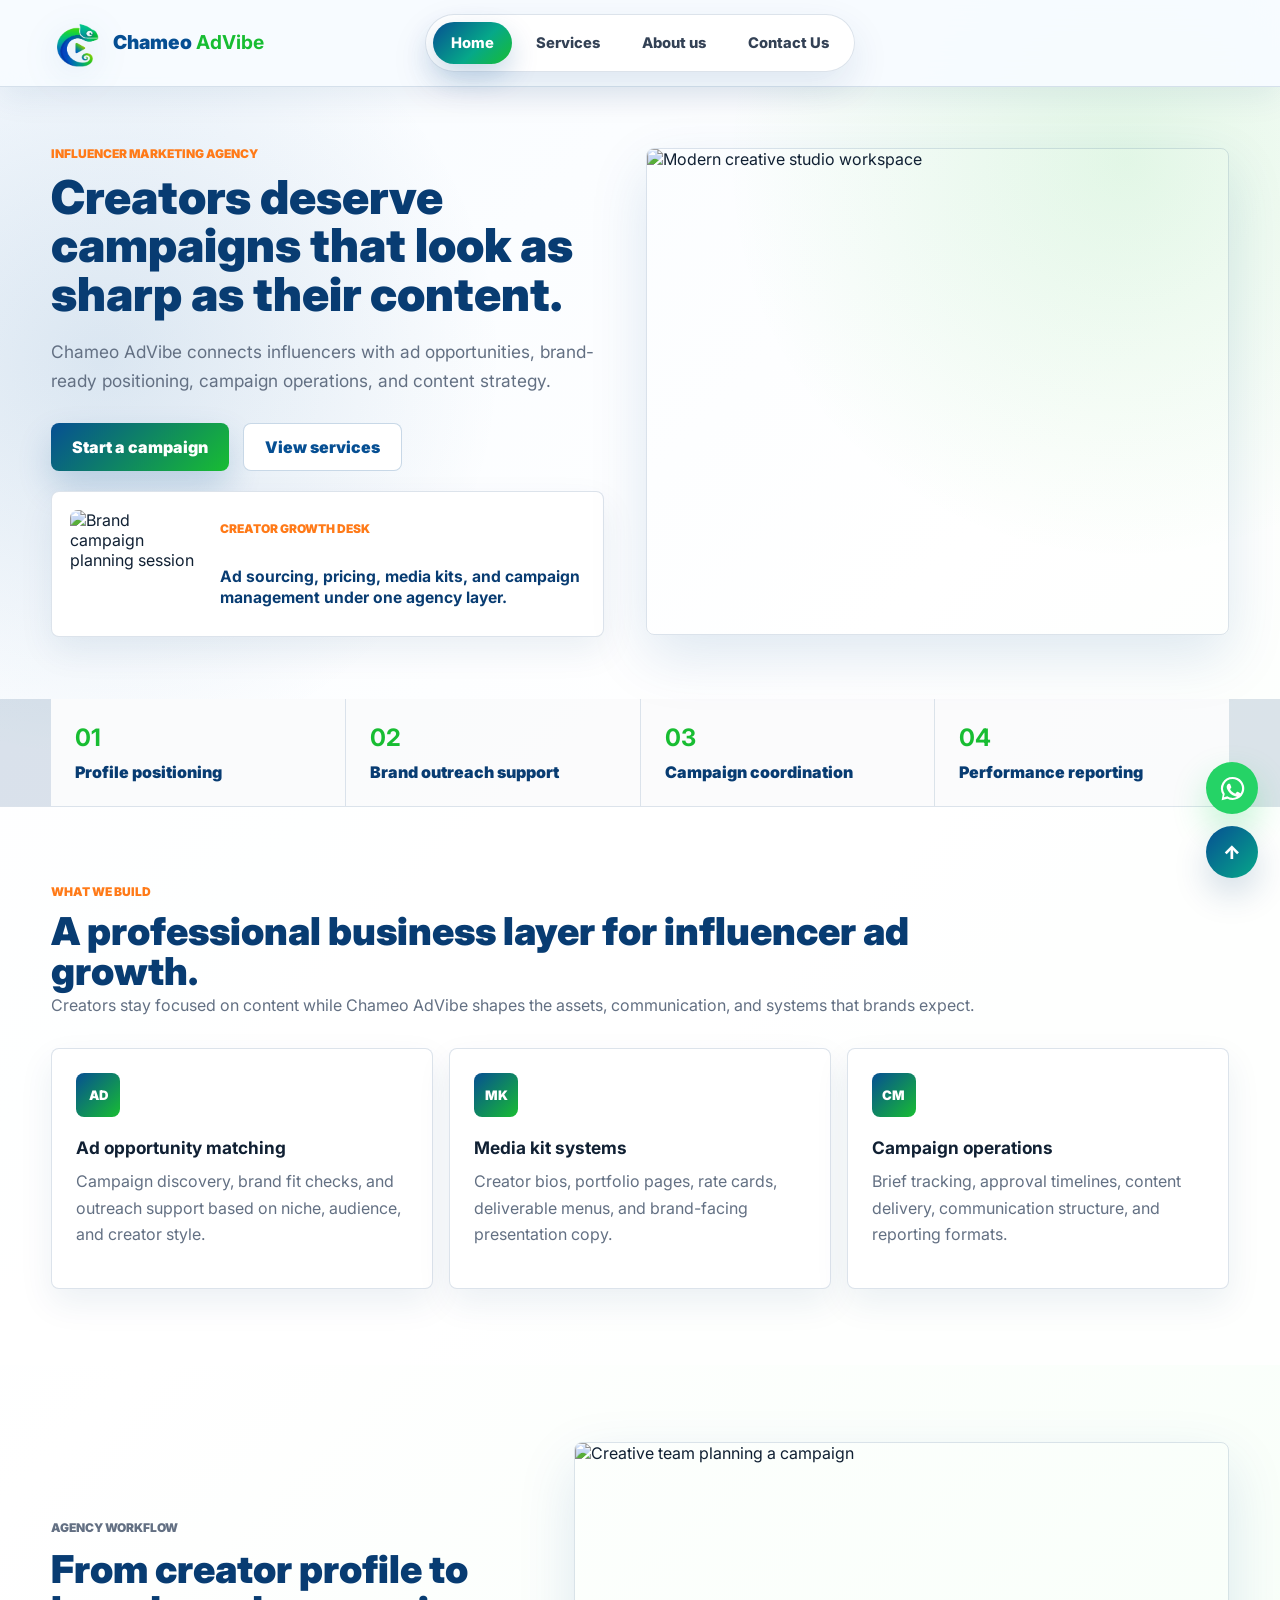
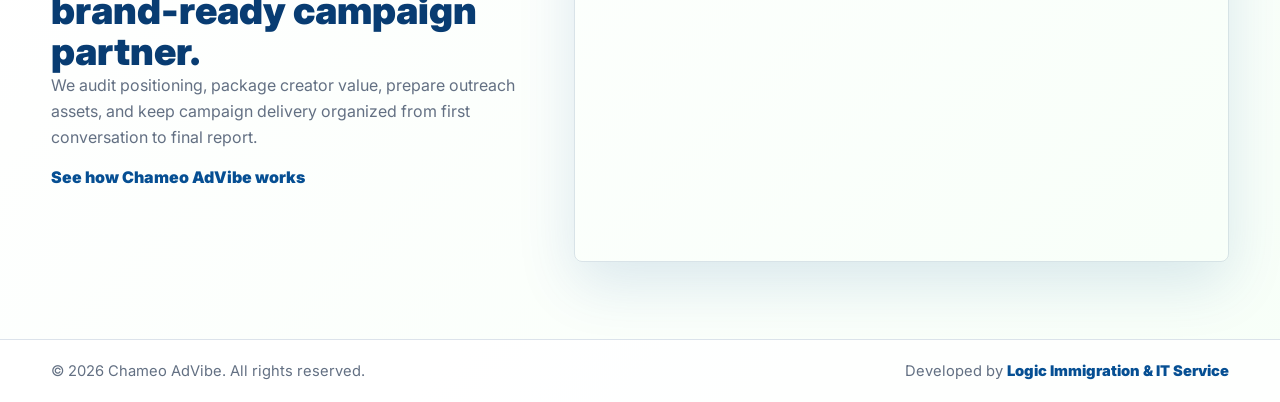
==== index.html @ 0037179f "Change brand name from 'Chameo AdVibe' to 'Chameo Media'" ====
﻿<!doctype html>
<html lang="en">
  <head>
    <meta charset="UTF-8" />
    <meta name="viewport" content="width=device-width, initial-scale=1.0" />
    <title>Chameo AdVibe</title>
    <link rel="icon" type="image/png" href="assets/chameo-icon-transparent.png" />
    <link rel="preconnect" href="https://fonts.googleapis.com" />
    <link rel="preconnect" href="https://fonts.gstatic.com" crossorigin />
    <link href="https://fonts.googleapis.com/css2?family=Inter:wght@400;500;600;700;800;900&family=Playfair+Display:wght@700;800&display=swap" rel="stylesheet" />
    <link rel="stylesheet" href="styles.css" />
  </head>
  <body>
    <div class="page-loader" aria-label="Loading Chameo AdVibe">
      <div class="loader-mark"><img src="assets/chameo-icon-transparent.png" alt="" /></div>
      <span>Chameo Media</span>
    </div>

    <header class="site-header">
      <a class="brand" href="index.html" aria-label="Chameo AdVibe home">
        <img src="assets/chameo-icon-transparent.png" alt="Chameo AdVibe icon" />
        <span>Chameo <strong>AdVibe</strong></span>
      </a>
      <button class="menu-toggle" type="button" aria-label="Open menu" aria-expanded="false"><span></span><span></span><span></span></button>
      <nav class="main-nav" aria-label="Primary navigation">
        <a class="is-active" href="index.html" aria-current="page">Home</a>
        <a href="services.html">Services</a>
        <a href="about.html">About us</a>
        <a href="contact.html">Contact Us</a>
      </nav>
    </header>

    <main>
      <section class="hero editorial-hero">
        <div class="hero-media">
          <img src="https://images.unsplash.com/photo-1497366754035-f200968a6e72?auto=format&fit=crop&w=1400&q=80" alt="Modern creative studio workspace" />
        </div>
        <div class="hero-overlay animate-on-scroll fade-up">
          <p class="eyebrow">Influencer marketing agency</p>
          <h1 class="animate-on-scroll reveal-text"><span>Creators deserve campaigns that look as sharp as their content.</span></h1>
          <p>Chameo AdVibe connects influencers with ad opportunities, brand-ready positioning, campaign operations, and content strategy.</p>
          <div class="hero-actions">
            <a class="primary-action" href="contact.html">Start a campaign</a>
            <a class="secondary-action" href="services.html">View services</a>
          </div>
        </div>
        <aside class="hero-feature animate-on-scroll fade-up">
          <img src="https://images.unsplash.com/photo-1556761175-b413da4baf72?auto=format&fit=crop&w=800&q=80" alt="Brand campaign planning session" />
          <span>Creator Growth Desk</span>
          <strong>Ad sourcing, pricing, media kits, and campaign management under one agency layer.</strong>
        </aside>
      </section>

      <section class="stats-band animate-on-scroll stagger">
        <article><strong>01</strong><span>Profile positioning</span></article>
        <article><strong>02</strong><span>Brand outreach support</span></article>
        <article><strong>03</strong><span>Campaign coordination</span></article>
        <article><strong>04</strong><span>Performance reporting</span></article>
      </section>

      <section class="content-section">
        <div class="section-heading animate-on-scroll fade-up">
          <p class="eyebrow">What we build</p>
          <h2 class="animate-on-scroll reveal-text"><span>A professional business layer for influencer ad growth.</span></h2>
          <p>Creators stay focused on content while Chameo AdVibe shapes the assets, communication, and systems that brands expect.</p>
        </div>
        <div class="feature-grid animate-on-scroll stagger">
          <article class="feature-card"><span>AD</span><h3>Ad opportunity matching</h3><p>Campaign discovery, brand fit checks, and outreach support based on niche, audience, and creator style.</p></article>
          <article class="feature-card"><span>MK</span><h3>Media kit systems</h3><p>Creator bios, portfolio pages, rate cards, deliverable menus, and brand-facing presentation copy.</p></article>
          <article class="feature-card"><span>CM</span><h3>Campaign operations</h3><p>Brief tracking, approval timelines, content delivery, communication structure, and reporting formats.</p></article>
        </div>
      </section>

      <section class="image-story">
        <div class="animate-on-scroll fade-in">
          <p class="eyebrow">Agency workflow</p>
          <h2 class="animate-on-scroll reveal-text"><span>From creator profile to brand-ready campaign partner.</span></h2>
          <p>We audit positioning, package creator value, prepare outreach assets, and keep campaign delivery organized from first conversation to final report.</p>
          <a class="text-link" href="about.html">See how Chameo AdVibe works</a>
        </div>
        <img class="animate-on-scroll slide-in-right" src="https://images.unsplash.com/photo-1552664730-d307ca884978?auto=format&fit=crop&w=1200&q=80" alt="Creative team planning a campaign" />
      </section>
    </main>
    <footer class="site-footer">
      <p>© 2026 Chameo AdVibe. All rights reserved.</p>
      <p>Developed by <a href="https://www.logicservices.online" target="_blank" rel="noopener noreferrer">Logic Immigration &amp; IT Service</a></p>
    </footer>
    <div class="floating-actions" aria-label="Quick actions">
      <a class="whatsapp-button" href="https://wa.me/917382498529?text=Hello%20Chameo%20AdVibe%2C%20I%20would%20like%20to%20chat%20about%20Influencer%20ad%20services." target="_blank" rel="noopener noreferrer" aria-label="Chat on WhatsApp"><svg viewBox="0 0 32 32" aria-hidden="true"><path d="M16.04 3.2A12.74 12.74 0 0 0 5.2 22.63L4 29l6.53-1.72A12.72 12.72 0 1 0 16.04 3.2Zm0 2.28a10.44 10.44 0 1 1-5.32 19.42l-.38-.23-3.88 1.02 1.04-3.78-.25-.4A10.44 10.44 0 0 1 16.04 5.48Zm-4.15 5.36c-.25 0-.66.1-1 .47-.35.38-1.32 1.29-1.32 3.14 0 1.86 1.35 3.66 1.54 3.91.19.26 2.61 4.18 6.47 5.69 3.2 1.26 3.86 1.01 4.56.95.7-.06 2.25-.92 2.57-1.8.31-.89.31-1.65.22-1.81-.1-.16-.35-.25-.73-.44-.38-.19-2.25-1.11-2.6-1.24-.35-.13-.6-.19-.86.19-.25.38-.98 1.24-1.2 1.49-.22.25-.44.28-.82.09-.38-.19-1.6-.59-3.05-1.88-1.13-1-1.89-2.24-2.11-2.62-.22-.38-.02-.59.17-.78.17-.17.38-.44.57-.67.19-.22.25-.38.38-.64.13-.25.06-.48-.03-.67-.1-.19-.86-2.07-1.18-2.84-.31-.74-.63-.64-.86-.65h-.7Z"/></svg></a>
      <button class="back-to-top" type="button" aria-label="Back to top">↑</button>
    </div>
    <script src="script.js"></script>
  </body>
</html>
---- styles.css ----
:root {
  --blue: #064f93;
  --blue-deep: #083c72;
  --blue-soft: #edf7ff;
  --green: #18bd32;
  --green-deep: #079447;
  --green-soft: #effcf2;
  --teal: #06a889;
  --orange: #ff7a18;
  --ink: #102033;
  --muted: #637083;
  --line: rgba(8, 60, 114, 0.14);
  --paper: #f7fbff;
  --surface: rgba(255, 255, 255, 0.92);
  --shadow: 0 22px 58px rgba(6, 79, 147, 0.13);
  --pad: clamp(18px, 4vw, 72px);
}

* {
  box-sizing: border-box;
}

html {
  scroll-behavior: smooth;
  max-width: 100%;
  overflow-x: hidden;
}

body {
  margin: 0;
  width: 100%;
  max-width: 100vw;
  min-height: 100vh;
  overflow-x: hidden;
  color: var(--ink);
  font-family: "Inter", Arial, sans-serif;
  background:
    radial-gradient(circle at 88% 8%, rgba(24, 189, 50, 0.12), transparent 25rem),
    radial-gradient(circle at 8% 18%, rgba(6, 79, 147, 0.13), transparent 25rem),
    linear-gradient(135deg, var(--paper) 0%, #ffffff 46%, #f7fff8 100%);
}

a {
  color: inherit;
  text-decoration: none;
}

img {
  display: block;
  max-width: 100%;
}

button,
input,
textarea,
select {
  font: inherit;
}

main {
  overflow-x: hidden;
}

.page-loader {
  position: fixed;
  inset: 0;
  z-index: 999;
  display: grid;
  place-items: center;
  align-content: center;
  gap: 16px;
  color: var(--blue);
  background:
    radial-gradient(circle at 55% 45%, rgba(24, 189, 50, 0.13), transparent 16rem),
    linear-gradient(135deg, #f7fbff, #ffffff 52%, #f4fff6);
  transition: opacity 420ms ease, visibility 420ms ease;
}

.page-loader.is-hidden {
  opacity: 0;
  visibility: hidden;
  pointer-events: none;
}

.loader-mark {
  position: relative;
  display: grid;
  place-items: center;
  width: 108px;
  height: 108px;
  border-radius: 50%;
  background: #fff;
  box-shadow: 0 22px 58px rgba(6, 79, 147, 0.18);
}

.loader-mark::before {
  position: absolute;
  inset: -7px;
  border: 4px solid rgba(6, 79, 147, 0.12);
  border-top-color: var(--green);
  border-right-color: var(--blue);
  border-radius: inherit;
  content: "";
  animation: loader-spin 950ms linear infinite;
}

.loader-mark img {
  width: 74px;
  height: 74px;
  object-fit: contain;
  animation: loader-pulse 1200ms ease-in-out infinite;
}

.page-loader span {
  color: var(--blue);
  font-size: 1.2rem;
  font-weight: 900;
  letter-spacing: 0.02em;
}

@keyframes loader-spin {
  to {
    transform: rotate(360deg);
  }
}

@keyframes loader-pulse {
  0%,
  100% {
    transform: scale(1);
  }

  50% {
    transform: scale(1.06);
  }
}

.site-header {
  position: sticky;
  top: 0;
  z-index: 50;
  display: grid;
  grid-template-columns: minmax(0, 1fr) auto minmax(0, 1fr);
  align-items: center;
  gap: 24px;
  width: 100%;
  max-width: 100vw;
  padding: 14px var(--pad);
  border-bottom: 1px solid var(--line);
  background: rgba(247, 251, 255, 0.94);
  box-shadow: 0 10px 32px rgba(8, 60, 114, 0.08);
  backdrop-filter: blur(18px);
}

.brand {
  display: inline-flex;
  align-items: center;
  gap: 10px;
  justify-self: start;
  min-width: 0;
  max-width: 100%;
  color: var(--blue);
  font-size: clamp(1rem, 1.5vw, 1.22rem);
  font-weight: 900;
  line-height: 1;
  white-space: nowrap;
}

.brand img {
  width: 52px;
  height: 52px;
  object-fit: contain;
  filter: drop-shadow(0 9px 18px rgba(6, 79, 147, 0.12));
}

.brand span {
  min-width: 0;
  overflow: hidden;
  text-overflow: ellipsis;
}

.brand strong {
  color: var(--green);
}

.main-nav {
  display: flex;
  align-items: center;
  justify-self: center;
  gap: 6px;
  padding: 7px;
  border: 1px solid var(--line);
  border-radius: 999px;
  background: var(--surface);
  box-shadow: 0 16px 38px rgba(8, 60, 114, 0.1);
}

.main-nav a {
  display: inline-flex;
  align-items: center;
  justify-content: center;
  min-height: 42px;
  padding: 0 18px;
  border-radius: 999px;
  color: #334155;
  font-size: 0.92rem;
  font-weight: 800;
  transition: background 180ms ease, color 180ms ease, box-shadow 180ms ease;
}

.main-nav a:hover,
.main-nav a:focus-visible {
  color: var(--blue);
  background: var(--blue-soft);
  outline: none;
}

.main-nav a.is-active {
  color: #fff;
  background: linear-gradient(135deg, var(--blue), var(--teal) 58%, var(--green));
  box-shadow: 0 12px 28px rgba(6, 79, 147, 0.22);
}

.menu-toggle {
  display: none;
  justify-self: end;
  width: 46px;
  height: 46px;
  border: 1px solid var(--line);
  border-radius: 8px;
  background: #fff;
  cursor: pointer;
}

.menu-toggle span {
  display: block;
  width: 20px;
  height: 2px;
  margin: 5px auto;
  border-radius: 999px;
  background: var(--blue-deep);
}

.hero,
.content-section,
.image-story,
.stats-band,
.page-hero,
.contact-section {
  padding-right: var(--pad);
  padding-left: var(--pad);
}

.editorial-hero {
  display: grid;
  grid-template-columns: minmax(0, 0.95fr) minmax(360px, 1fr);
  grid-template-areas:
    "copy media"
    "proof media";
  gap: 20px 42px;
  align-items: center;
  padding-top: clamp(34px, 4.6vw, 66px);
  padding-bottom: clamp(36px, 4.8vw, 68px);
}

.hero-overlay {
  grid-area: copy;
  width: 100%;
  min-width: 0;
}

.hero-media {
  position: relative;
  width: 100%;
  grid-area: media;
  min-height: clamp(380px, 38vw, 560px);
  overflow: hidden;
  border: 1px solid var(--line);
  border-radius: 8px;
  box-shadow: var(--shadow);
}

.hero-media img {
  position: absolute;
  inset: 0;
}

.hero-media img,
.hero-feature img,
.page-hero img,
.image-story img {
  width: 100%;
  height: 100%;
  object-fit: cover;
}

.hero-feature {
  grid-area: proof;
  display: grid;
  grid-template-columns: 132px minmax(0, 1fr);
  gap: 8px 18px;
  align-items: center;
  padding: 18px;
  border: 1px solid var(--line);
  border-radius: 8px;
  background: #fff;
  box-shadow: 0 14px 34px rgba(8, 60, 114, 0.08);
}

.hero-feature img {
  grid-row: 1 / 3;
  height: 108px;
  border-radius: 8px;
}

.hero-feature span,
.hero-feature strong {
  grid-column: 2;
}

.hero-feature span,
.eyebrow,
.plan-label {
  color: var(--orange);
  font-size: 0.75rem;
  font-weight: 900;
  text-transform: uppercase;
}

.hero-feature strong {
  color: var(--blue-deep);
  font-size: clamp(0.98rem, 1.18vw, 1.12rem);
  line-height: 1.34;
}

h1,
h2,
h3,
p {
  margin-top: 0;
}

h1,
h2 {
  color: var(--blue-deep);
  font-family: "Inter", Arial, sans-serif;
  letter-spacing: 0;
  line-height: 1.06;
}

.hero-overlay h1 {
  max-width: 690px;
  margin-bottom: 18px;
  font-size: clamp(2.35rem, 3.65vw, 4.15rem);
  font-weight: 900;
  line-height: 1.04;
  overflow-wrap: break-word;
}

.hero-overlay p:not(.eyebrow) {
  max-width: 680px;
  color: var(--muted);
  font-size: 1.08rem;
  line-height: 1.7;
}

h2 {
  margin-bottom: 0;
  font-size: clamp(2rem, 3vw, 3.3rem);
  font-weight: 900;
}

h3 {
  margin-bottom: 10px;
  color: var(--ink);
  font-size: 1.08rem;
}

.hero-actions {
  display: flex;
  flex-wrap: wrap;
  gap: 14px;
  margin-top: 28px;
}

.primary-action,
.secondary-action,
.text-link {
  display: inline-flex;
  align-items: center;
  justify-content: center;
  min-height: 48px;
  padding: 0 21px;
  border-radius: 8px;
  font-weight: 900;
}

.primary-action {
  color: #fff;
  background: linear-gradient(135deg, var(--blue), var(--green));
  box-shadow: 0 16px 34px rgba(6, 79, 147, 0.2);
}

.secondary-action {
  color: var(--blue);
  border: 1px solid rgba(6, 79, 147, 0.22);
  background: #fff;
}

.text-link {
  min-height: 0;
  padding: 0;
  color: var(--blue);
}

.stats-band {
  display: grid;
  grid-template-columns: repeat(4, 1fr);
  gap: 1px;
  background: var(--line);
}

.stats-band article {
  padding: 24px;
  background: rgba(255, 255, 255, 0.88);
}

.stats-band strong {
  display: block;
  margin-bottom: 10px;
  color: var(--green);
  font-size: 1.5rem;
}

.stats-band span {
  color: var(--blue-deep);
  font-weight: 900;
}

.content-section {
  padding-top: clamp(46px, 6vw, 88px);
  padding-bottom: clamp(46px, 6vw, 88px);
  border-top: 1px solid var(--line);
  background: rgba(255, 255, 255, 0.78);
}

.content-section.tinted {
  background: linear-gradient(135deg, rgba(237, 247, 255, 0.86), rgba(239, 252, 242, 0.9));
}

.section-heading {
  max-width: 980px;
  margin-bottom: 30px;
}

.section-heading p:not(.eyebrow),
.image-story p,
.page-hero p,
.feature-card p,
.price-card p,
.audience-card p,
.contact-card p {
  color: var(--muted);
  line-height: 1.65;
}

.feature-grid,
.pricing-grid,
.audience-card-grid {
  display: grid;
  gap: 16px;
}

.feature-grid {
  grid-template-columns: repeat(3, minmax(0, 1fr));
}

.feature-grid.four {
  grid-template-columns: repeat(4, minmax(0, 1fr));
}

.feature-card,
.price-card,
.contact-card {
  border: 1px solid var(--line);
  border-radius: 8px;
  background: #fff;
  box-shadow: 0 14px 34px rgba(8, 60, 114, 0.08);
}

.feature-card {
  min-height: 210px;
  padding: 24px;
}

.feature-card span,
.card-icon {
  display: inline-grid;
  place-items: center;
  width: 44px;
  height: 44px;
  margin-bottom: 20px;
  border-radius: 8px;
  color: #fff;
  background: linear-gradient(135deg, var(--blue), var(--green));
  font-size: 0.82rem;
  font-weight: 900;
}

.image-story {
  display: grid;
  grid-template-columns: minmax(0, 0.72fr) minmax(0, 1fr);
  gap: clamp(24px, 4vw, 64px);
  align-items: center;
  padding-top: clamp(46px, 6vw, 90px);
  padding-bottom: clamp(46px, 6vw, 90px);
}

.image-story.reverse {
  grid-template-columns: minmax(0, 1fr) minmax(0, 0.72fr);
}

.image-story img {
  min-height: 420px;
  border: 1px solid var(--line);
  border-radius: 8px;
  box-shadow: var(--shadow);
}

.page-hero {
  display: grid;
  grid-template-columns: minmax(0, 0.9fr) minmax(280px, 0.72fr);
  gap: clamp(24px, 4vw, 64px);
  align-items: center;
  padding-top: clamp(40px, 6vw, 88px);
  padding-bottom: clamp(36px, 5vw, 70px);
}

.page-hero h1 {
  margin-bottom: 18px;
  font-size: clamp(2.4rem, 4.2vw, 4.7rem);
  font-weight: 900;
}

.page-hero img {
  min-height: 380px;
  border: 1px solid var(--line);
  border-radius: 8px;
  box-shadow: var(--shadow);
}

.pricing-grid {
  grid-template-columns: repeat(3, minmax(0, 1fr));
}

.price-card {
  display: flex;
  flex-direction: column;
  padding: 26px;
}

.price-card.highlighted {
  border-color: rgba(24, 189, 50, 0.42);
  box-shadow: 0 26px 68px rgba(6, 79, 147, 0.16);
}

.price-card h2 {
  margin: 0 0 10px;
  font-size: clamp(2rem, 3vw, 3.1rem);
}

.price-card ul {
  display: grid;
  gap: 10px;
  margin: 22px 0 24px;
  padding: 0;
  list-style: none;
}

.price-card li {
  position: relative;
  padding-left: 24px;
  color: #344054;
  line-height: 1.5;
}

.price-card li::before {
  position: absolute;
  left: 0;
  color: var(--green);
  content: "✓";
  font-weight: 900;
}

.price-card .primary-action,
.price-card .secondary-action {
  margin-top: auto;
}

.audience-card-grid {
  grid-template-columns: repeat(2, minmax(0, 1fr));
  gap: clamp(20px, 3vw, 34px);
}

.audience-card {
  position: relative;
  display: flex;
  flex-direction: column;
  min-height: 520px;
  overflow: hidden;
  padding: clamp(26px, 3vw, 38px);
  border: 1px solid rgba(8, 60, 114, 0.14);
  border-radius: 8px;
  background: #fff;
  box-shadow: 0 26px 70px rgba(6, 79, 147, 0.14);
  isolation: isolate;
  transform: translateY(0) scale(1);
  transition:
    transform 360ms cubic-bezier(0.2, 0.8, 0.2, 1),
    border-color 280ms ease,
    box-shadow 360ms ease,
    background 360ms ease;
}

.audience-card::before {
  position: absolute;
  inset: 0 0 auto;
  height: 6px;
  background: linear-gradient(90deg, var(--blue), var(--teal), var(--green));
  content: "";
  transform: scaleX(0.42);
  transform-origin: left;
  transition: transform 360ms ease;
}

.audience-card::after {
  position: absolute;
  top: -54px;
  right: -54px;
  z-index: -1;
  width: 168px;
  height: 168px;
  border-radius: 50%;
  background: radial-gradient(circle, rgba(24, 189, 50, 0.17), transparent 70%);
  content: "";
  opacity: 0.85;
  transform: translate3d(0, 0, 0) scale(1);
  transition: opacity 360ms ease, transform 360ms ease;
}

.audience-card:hover {
  transform: translateY(-10px) scale(1.01);
  border-color: rgba(24, 189, 50, 0.34);
  box-shadow: 0 34px 86px rgba(6, 79, 147, 0.2);
}

.audience-card:hover::before {
  transform: scaleX(1);
}

.audience-card:hover::after {
  opacity: 1;
  transform: translate3d(-14px, 12px, 0) scale(1.18);
}

.audience-card .card-icon {
  width: 52px;
  height: 52px;
  margin-bottom: 24px;
  box-shadow: 0 14px 30px rgba(6, 79, 147, 0.14);
  transition: transform 320ms ease, box-shadow 320ms ease;
}

.audience-card:hover .card-icon {
  transform: translateY(-4px) rotate(-2deg);
  box-shadow: 0 20px 42px rgba(6, 79, 147, 0.2);
}

.audience-card h2 {
  margin: 0 0 14px;
  font-size: clamp(1.85rem, 2.8vw, 2.8rem);
}

.audience-card ul {
  display: grid;
  gap: 12px;
  margin: 24px 0 28px;
  padding: 0;
  list-style: none;
}

.audience-card li {
  position: relative;
  padding-left: 28px;
  color: #344054;
  line-height: 1.5;
  transition: color 220ms ease, transform 220ms ease;
}

.audience-card li::before {
  position: absolute;
  top: 0;
  left: 0;
  color: var(--green);
  content: "✓";
  font-weight: 900;
  transition: transform 220ms ease;
}

.audience-card:hover li {
  color: var(--ink);
}

.audience-card:hover li:hover {
  transform: translateX(4px);
}

.audience-card:hover li:hover::before {
  transform: scale(1.15);
}

.audience-card .primary-action,
.audience-card .secondary-action {
  margin-top: auto;
}

.influencers-card {
  background: linear-gradient(180deg, #fff 0%, rgba(237, 247, 255, 0.78) 100%);
}

.brands-card {
  background: linear-gradient(180deg, #fff 0%, rgba(239, 252, 242, 0.82) 100%);
}

.contact-section {
  display: grid;
  grid-template-columns: minmax(280px, 0.62fr) minmax(0, 1fr);
  gap: 28px;
  padding-top: clamp(38px, 5vw, 72px);
  padding-bottom: clamp(52px, 7vw, 96px);
  border-top: 1px solid var(--line);
}

.contact-card,
.contact-form {
  padding: 28px;
}

.contact-points {
  display: grid;
  margin-top: 24px;
}

.contact-points span {
  padding: 14px 0;
  border-top: 1px solid var(--line);
  color: var(--muted);
}

.contact-points strong {
  display: block;
  color: var(--blue-deep);
}

.contact-form {
  display: grid;
  grid-template-columns: repeat(2, minmax(0, 1fr));
  gap: 16px;
  border: 1px solid var(--line);
  border-radius: 8px;
  background: #fff;
  box-shadow: 0 14px 34px rgba(8, 60, 114, 0.08);
}

.contact-form label {
  display: grid;
  gap: 8px;
  color: var(--blue-deep);
  font-weight: 800;
}

.contact-form label:last-of-type {
  grid-column: 1 / -1;
}

.contact-form input,
.contact-form textarea,
.contact-form select {
  width: 100%;
  border: 1px solid rgba(6, 79, 147, 0.16);
  border-radius: 8px;
  color: var(--ink);
  background: #fff;
  outline: none;
}

.contact-form input,
.contact-form select {
  min-height: 52px;
  padding: 0 14px;
}

.contact-form textarea {
  resize: vertical;
  padding: 14px;
}

.contact-form input:focus,
.contact-form textarea:focus,
.contact-form select:focus {
  border-color: var(--green);
  box-shadow: 0 0 0 4px rgba(24, 189, 50, 0.12);
}

.contact-form button {
  justify-self: start;
  min-height: 52px;
  padding: 0 24px;
  border: 0;
  border-radius: 8px;
  color: #fff;
  background: linear-gradient(135deg, var(--blue), var(--green));
  box-shadow: 0 18px 38px rgba(6, 79, 147, 0.2);
  cursor: pointer;
  font-weight: 900;
}

.form-status {
  align-self: center;
  margin: 0;
  color: var(--green);
  font-weight: 800;
}

.site-footer {
  display: flex;
  align-items: center;
  justify-content: space-between;
  gap: 16px;
  padding: 22px var(--pad);
  border-top: 1px solid var(--line);
  color: var(--muted);
  background: rgba(255, 255, 255, 0.9);
  font-size: 0.92rem;
}

.site-footer p {
  margin: 0;
}

.site-footer a {
  color: var(--blue);
  font-weight: 900;
}

.site-footer a:hover,
.site-footer a:focus-visible {
  color: var(--green);
  outline: none;
}

.floating-actions {
  position: fixed;
  right: 22px;
  bottom: 22px;
  z-index: 80;
  display: flex;
  flex-direction: column;
  gap: 12px;
  align-items: center;
}

.whatsapp-button,
.back-to-top {
  display: inline-flex;
  align-items: center;
  justify-content: center;
  width: 52px;
  height: 52px;
  min-height: 52px;
  padding: 0;
  border: 0;
  border-radius: 999px;
  box-shadow: 0 16px 34px rgba(8, 60, 114, 0.18);
  cursor: pointer;
  font-weight: 900;
  line-height: 1;
}

.whatsapp-button {
  color: #fff;
  background: #25d366;
  box-shadow: 0 16px 34px rgba(37, 211, 102, 0.28);
  transition: transform 180ms ease, box-shadow 180ms ease, background 180ms ease;
}

.whatsapp-button svg {
  width: 29px;
  height: 29px;
  fill: currentColor;
}

.whatsapp-button:hover,
.whatsapp-button:focus-visible {
  background: #16bd58;
  box-shadow: 0 18px 38px rgba(37, 211, 102, 0.34);
  outline: none;
  transform: translateY(-2px);
}

.back-to-top {
  color: #fff;
  background: linear-gradient(135deg, var(--blue), var(--teal));
  font-size: 1.15rem;
  opacity: 0;
  pointer-events: none;
  transform: translateY(8px);
  transition: opacity 180ms ease, transform 180ms ease;
}

.back-to-top.is-visible {
  opacity: 1;
  pointer-events: auto;
  transform: translateY(0);
}

body.effects-ready .animate-on-scroll {
  opacity: 0;
  transform: translateY(18px);
  transition: opacity 650ms ease, transform 650ms ease;
}

body.effects-ready .editorial-hero .animate-on-scroll,
body.effects-ready .page-hero .animate-on-scroll {
  opacity: 1;
  transform: none;
}

body.effects-ready .animate-on-scroll.slide-in-right {
  transform: translateX(24px);
}

body.effects-ready .animate-on-scroll.slide-in-left {
  transform: translateX(-24px);
}

body.effects-ready .animate-on-scroll.in-view {
  opacity: 1;
  transform: none;
}

body.effects-ready .animate-on-scroll.stagger > * {
  opacity: 0;
  transform: translateY(18px);
  transition: opacity 650ms ease, transform 650ms ease;
}

body.effects-ready .animate-on-scroll.stagger.in-view > * {
  opacity: 1;
  transform: none;
}

body.effects-ready .animate-on-scroll.stagger.in-view > *:nth-child(2) {
  transition-delay: 90ms;
}

body.effects-ready .animate-on-scroll.stagger.in-view > *:nth-child(3) {
  transition-delay: 180ms;
}

body.effects-ready .animate-on-scroll.stagger.in-view > *:nth-child(4) {
  transition-delay: 270ms;
}

.reveal-text span {
  opacity: 1;
}

@media (prefers-reduced-motion: reduce) {
  .audience-card,
  .audience-card::before,
  .audience-card::after,
  .audience-card .card-icon,
  .audience-card li,
  .audience-card li::before {
    transition: none;
  }

  .audience-card:hover,
  .audience-card:hover::after,
  .audience-card:hover .card-icon,
  .audience-card:hover li:hover,
  .audience-card:hover li:hover::before {
    transform: none;
  }
}

@media (max-width: 1060px) {
  .site-header {
    grid-template-columns: minmax(0, 1fr) auto;
  }

  .main-nav {
    display: none;
    grid-column: 1 / -1;
    justify-self: stretch;
    flex-direction: column;
    align-items: stretch;
    border-radius: 8px;
  }

  body.nav-open .main-nav {
    display: flex;
  }

  .main-nav a {
    border-radius: 8px;
  }

  .menu-toggle {
    display: block;
  }

  .editorial-hero,
  .page-hero,
  .image-story,
  .image-story.reverse,
  .contact-section {
    grid-template-columns: 1fr;
    grid-template-areas:
      "copy"
      "media"
      "proof";
  }

  .hero-overlay,
  .hero-media,
  .hero-feature {
    grid-area: auto;
  }

  .hero-media {
    min-height: 400px;
  }

  .feature-grid,
  .feature-grid.four,
  .pricing-grid,
  .audience-card-grid,
  .contact-form {
    grid-template-columns: 1fr;
  }

  .stats-band {
    grid-template-columns: repeat(2, 1fr);
  }
}

@media (max-width: 720px) {
  :root {
    --pad: 16px;
  }

  .site-header {
    display: flex;
    align-items: center;
    justify-content: space-between;
    gap: 12px;
    overflow: hidden;
    max-width: 100vw;
  }

  .brand {
    flex: 1 1 auto;
    font-size: clamp(0.78rem, 3.5vw, 0.95rem);
    width: auto;
  }

  .brand span {
    max-width: calc(100vw - 100px);
  }

  .menu-toggle {
    flex: 0 0 46px;
  }

  .main-nav {
    position: absolute;
    top: calc(100% + 8px);
    right: 16px;
    left: 16px;
  }

  body.nav-open .site-header {
    overflow: visible;
  }

  .editorial-hero,
  .page-hero,
  .image-story,
  .contact-section {
    display: flex;
    flex-direction: column;
    width: 100%;
    overflow: hidden;
  }

  .editorial-hero > *,
  .page-hero > *,
  .image-story > *,
  .contact-section > * {
    max-width: 100%;
  }

  .brand img {
    width: 46px;
    height: 46px;
  }

  .editorial-hero {
    padding-top: 28px;
  }

  .hero-overlay,
  .hero-media,
  .hero-feature,
  .page-hero,
  .image-story,
  .content-section,
  .contact-section {
    min-width: 0;
    max-width: 100%;
  }

  .hero-overlay {
    overflow: hidden;
  }

  .hero-media {
    min-height: auto;
  }

  .hero-media img {
    position: static;
    height: 280px;
  }

  .hero-feature {
    grid-template-columns: 1fr;
  }

  .hero-feature img {
    width: 100%;
    height: 170px;
  }

  .hero-overlay h1,
  .page-hero h1 {
    max-width: min(calc(100vw - 32px), 28ch);
    font-size: clamp(1.35rem, 5.1vw, 1.72rem);
    line-height: 1.08;
    overflow-wrap: normal;
    word-break: normal;
  }

  .hero-overlay p:not(.eyebrow),
  .page-hero p,
  .section-heading p:not(.eyebrow),
  .image-story p {
    max-width: calc(100vw - 32px);
    font-size: 1rem;
    overflow-wrap: break-word;
  }

  .hero-actions {
    display: grid;
  }

  .primary-action,
  .secondary-action {
    width: 100%;
  }

  .stats-band,
  .feature-grid,
  .pricing-grid,
  .audience-card-grid,
  .contact-form {
    grid-template-columns: 1fr;
  }

  .page-hero img,
  .image-story img {
    min-height: 280px;
  }

  .feature-card,
  .price-card,
  .audience-card,
  .contact-card,
  .contact-form {
    padding: 20px;
  }

  .audience-card {
    min-height: auto;
  }

  .contact-form button,
  .form-status {
    width: 100%;
    justify-self: stretch;
    text-align: center;
  }

  .site-footer {
    align-items: flex-start;
    flex-direction: column;
  }

  .floating-actions {
    right: max(14px, env(safe-area-inset-right));
    bottom: max(16px, env(safe-area-inset-bottom));
    gap: 10px;
  }

  .whatsapp-button,
  .back-to-top {
    width: 48px;
    height: 48px;
    min-height: 48px;
  }

  .whatsapp-button svg {
    width: 27px;
    height: 27px;
  }
}
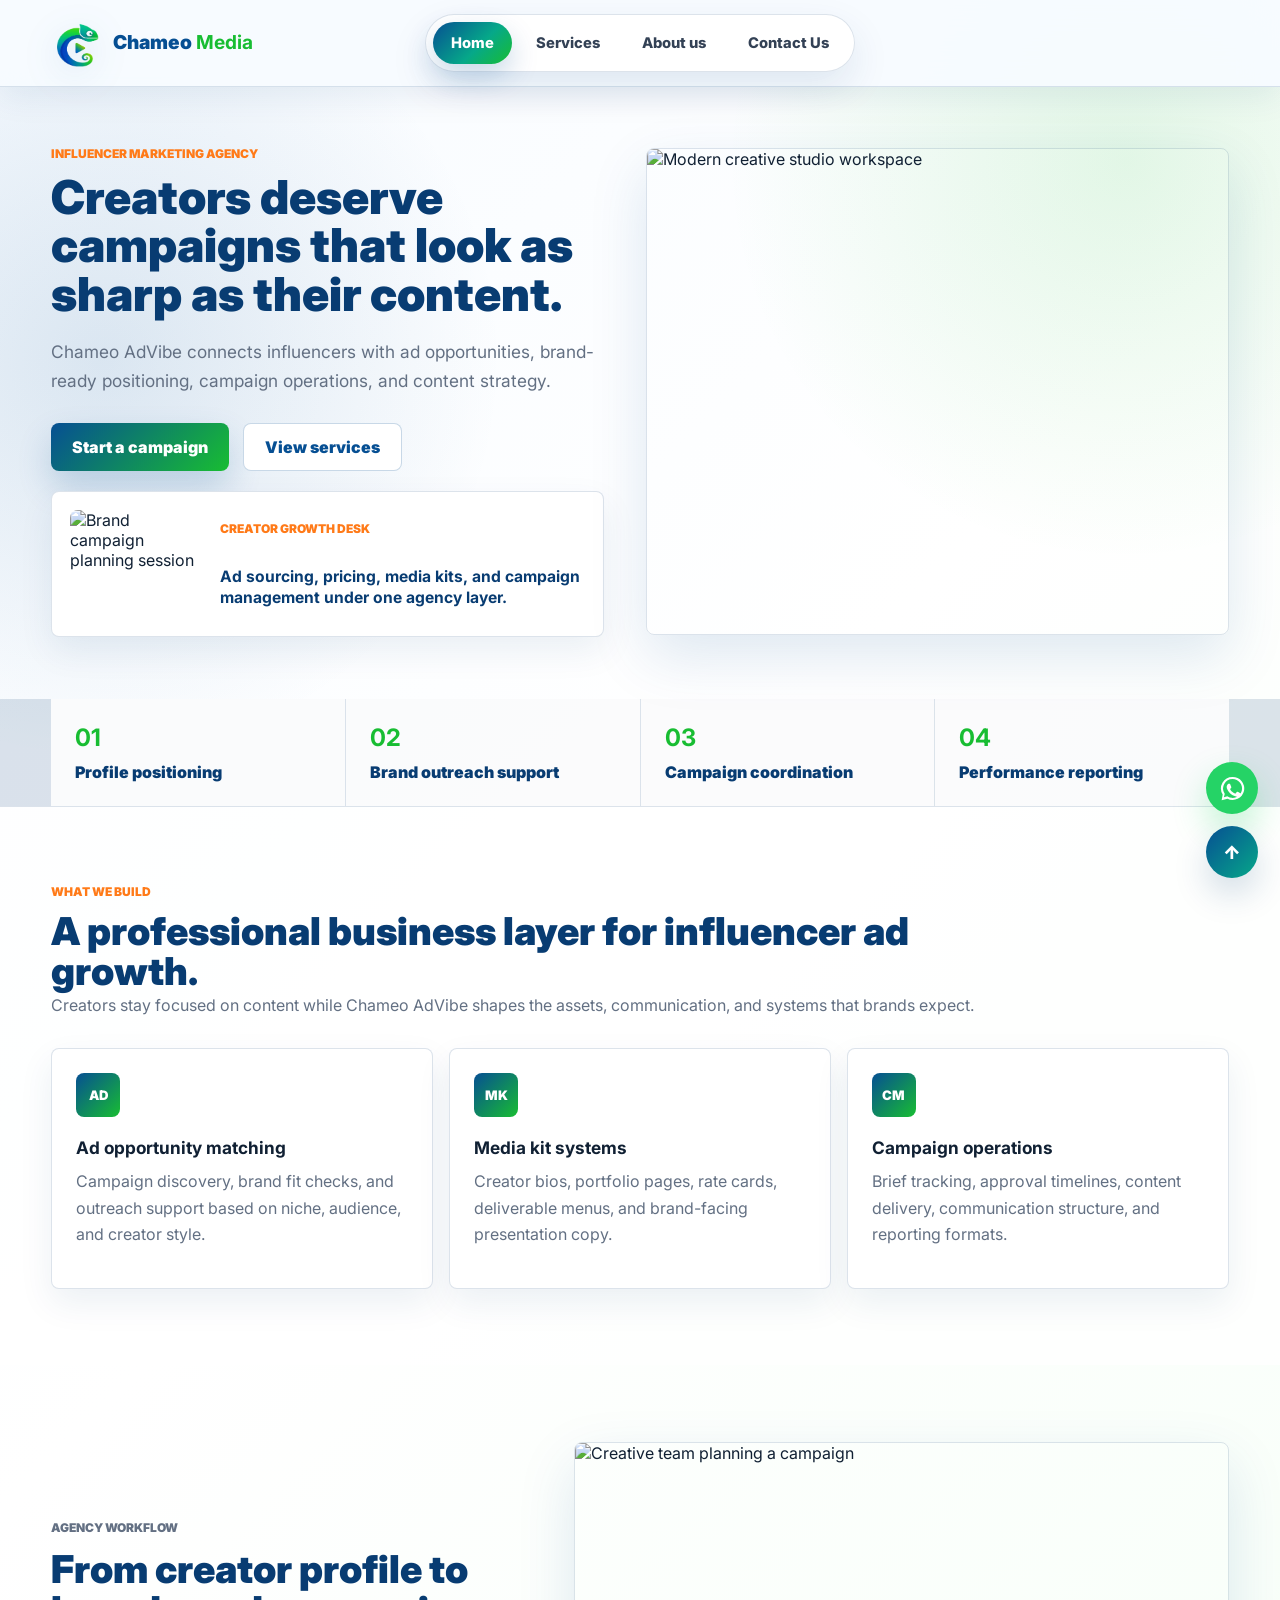
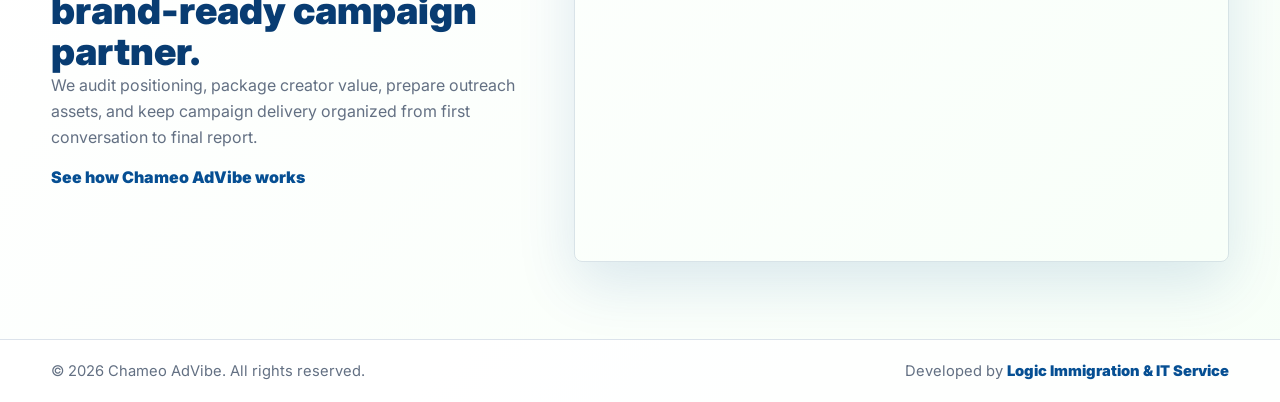
==== commit 4dfa2fbd: "Change title from 'Chameo AdVibe' to 'Chameo Media'" ====
--- a/index.html
+++ b/index.html
@@ -3,7 +3,7 @@
   <head>
     <meta charset="UTF-8" />
     <meta name="viewport" content="width=device-width, initial-scale=1.0" />
-    <title>Chameo AdVibe</title>
+    <title>Chameo Media</title>
     <link rel="icon" type="image/png" href="assets/chameo-icon-transparent.png" />
     <link rel="preconnect" href="https://fonts.googleapis.com" />
     <link rel="preconnect" href="https://fonts.gstatic.com" crossorigin />
@@ -19,7 +19,7 @@
     <header class="site-header">
       <a class="brand" href="index.html" aria-label="Chameo AdVibe home">
         <img src="assets/chameo-icon-transparent.png" alt="Chameo AdVibe icon" />
-        <span>Chameo <strong>AdVibe</strong></span>
+        <span>Chameo <strong>Media</strong></span>
       </a>
       <button class="menu-toggle" type="button" aria-label="Open menu" aria-expanded="false"><span></span><span></span><span></span></button>
       <nav class="main-nav" aria-label="Primary navigation">
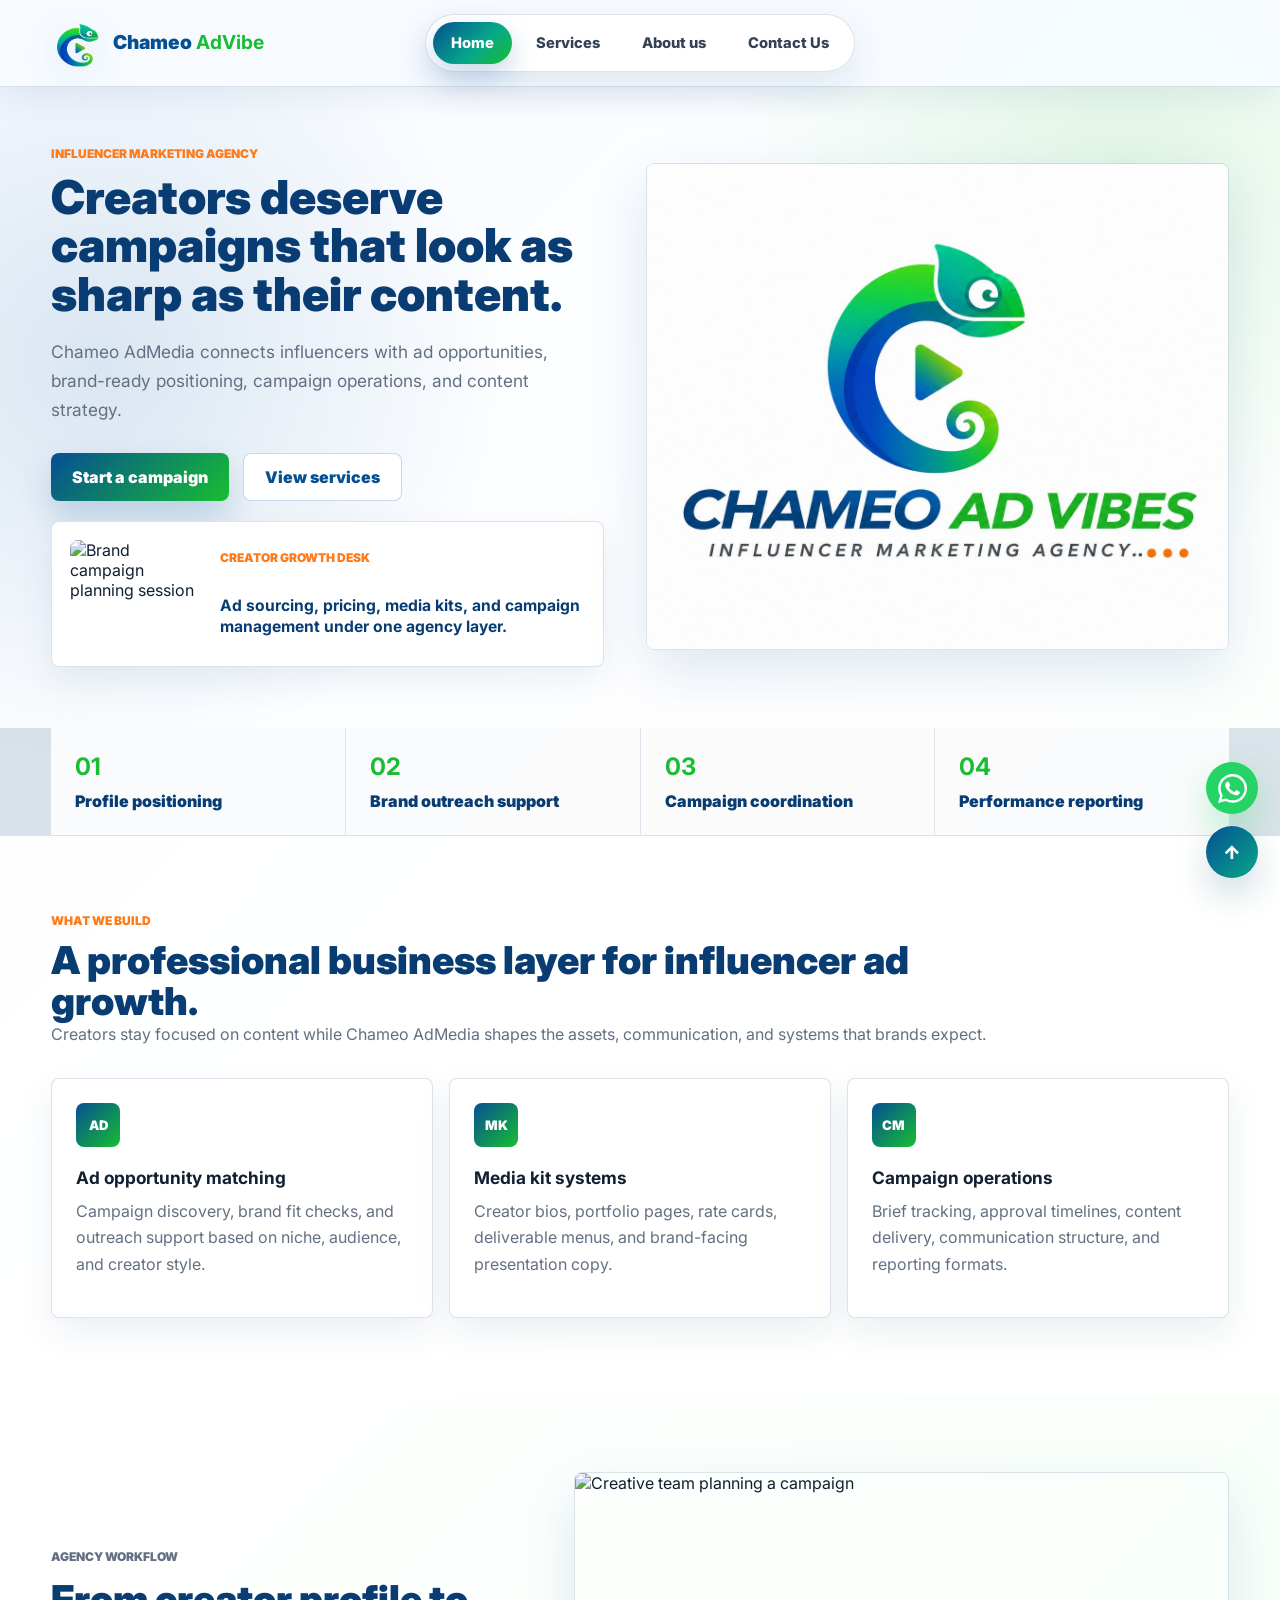
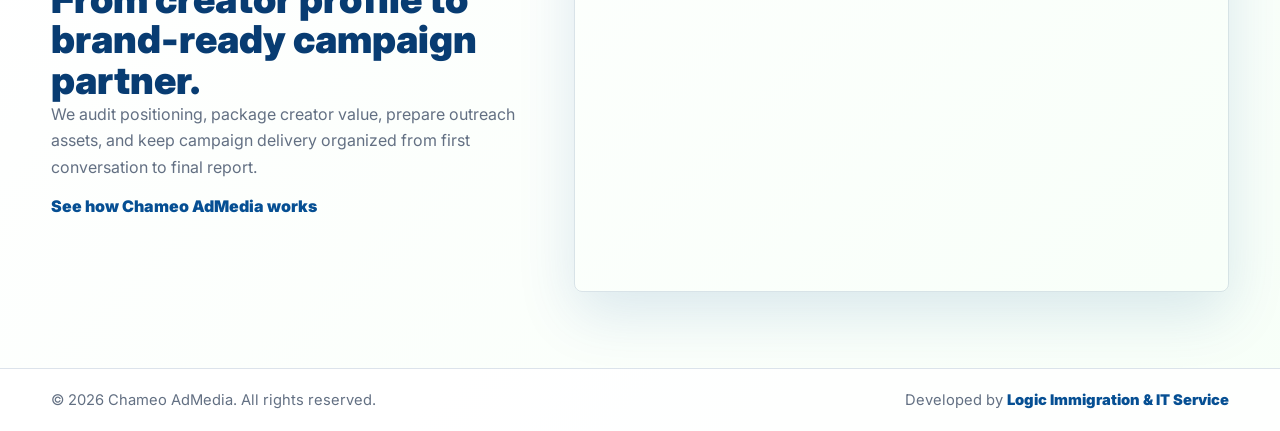
==== commit 12722778: "update" ====
--- a/index.html
+++ b/index.html
@@ -1,94 +1,125 @@
-﻿<!doctype html>
+<!doctype html>
 <html lang="en">
-  <head>
-    <meta charset="UTF-8" />
-    <meta name="viewport" content="width=device-width, initial-scale=1.0" />
-    <title>Chameo Media</title>
-    <link rel="icon" type="image/png" href="assets/chameo-icon-transparent.png" />
-    <link rel="preconnect" href="https://fonts.googleapis.com" />
-    <link rel="preconnect" href="https://fonts.gstatic.com" crossorigin />
-    <link href="https://fonts.googleapis.com/css2?family=Inter:wght@400;500;600;700;800;900&family=Playfair+Display:wght@700;800&display=swap" rel="stylesheet" />
-    <link rel="stylesheet" href="styles.css" />
-  </head>
-  <body>
-    <div class="page-loader" aria-label="Loading Chameo AdVibe">
-      <div class="loader-mark"><img src="assets/chameo-icon-transparent.png" alt="" /></div>
-      <span>Chameo Media</span>
-    </div>
 
-    <header class="site-header">
-      <a class="brand" href="index.html" aria-label="Chameo AdVibe home">
-        <img src="assets/chameo-icon-transparent.png" alt="Chameo AdVibe icon" />
-        <span>Chameo <strong>Media</strong></span>
-      </a>
-      <button class="menu-toggle" type="button" aria-label="Open menu" aria-expanded="false"><span></span><span></span><span></span></button>
-      <nav class="main-nav" aria-label="Primary navigation">
-        <a class="is-active" href="index.html" aria-current="page">Home</a>
-        <a href="services.html">Services</a>
-        <a href="about.html">About us</a>
-        <a href="contact.html">Contact Us</a>
-      </nav>
-    </header>
+<head>
+  <meta charset="UTF-8" />
+  <meta name="viewport" content="width=device-width, initial-scale=1.0" />
+  <title>Chameo AdVibe</title>
+  <link rel="icon" type="image/png" href="assets/chameo-icon-transparent.png" />
+  <link rel="preconnect" href="https://fonts.googleapis.com" />
+  <link rel="preconnect" href="https://fonts.gstatic.com" crossorigin />
+  <link
+    href="https://fonts.googleapis.com/css2?family=Inter:wght@400;500;600;700;800;900&family=Playfair+Display:wght@700;800&display=swap"
+    rel="stylesheet" />
+  <link rel="stylesheet" href="styles.css" />
+</head>
 
-    <main>
-      <section class="hero editorial-hero">
-        <div class="hero-media">
-          <img src="https://images.unsplash.com/photo-1497366754035-f200968a6e72?auto=format&fit=crop&w=1400&q=80" alt="Modern creative studio workspace" />
+<body>
+  <div class="page-loader" aria-label="Loading Chameo AdMedia">
+    <div class="loader-mark"><img src="assets/chameo-icon-transparent.png" alt="" /></div>
+    <span>Chameo AdVibe</span>
+  </div>
+
+  <header class="site-header">
+    <a class="brand" href="index.html" aria-label="Chameo AdVibe home">
+      <img src="assets/chameo-icon-transparent.png" alt="Chameo AdVibe icon" />
+      <span>Chameo <strong>AdVibe</strong></span>
+    </a>
+    <button class="menu-toggle" type="button" aria-label="Open menu"
+      aria-expanded="false"><span></span><span></span><span></span></button>
+    <nav class="main-nav" aria-label="Primary navigation">
+      <a class="is-active" href="index.html" aria-current="page">Home</a>
+      <a href="services.html">Services</a>
+      <a href="about.html">About us</a>
+      <a href="contact.html">Contact Us</a>
+    </nav>
+  </header>
+
+  <main>
+    <section class="hero editorial-hero">
+      <div class="hero-media logo-container">
+        <img src="assets/chameo-logo.jpeg" alt="Chameo AdMedia logo" />
+      </div>
+      <div class="hero-overlay animate-on-scroll fade-up">
+        <p class="eyebrow">Influencer marketing agency</p>
+        <h1 class="animate-on-scroll reveal-text"><span>Creators deserve campaigns that look as sharp as their
+            content.</span></h1>
+        <p>Chameo AdMedia connects influencers with ad opportunities, brand-ready positioning, campaign operations, and
+          content strategy.</p>
+        <div class="hero-actions">
+          <a class="primary-action" href="contact.html">Start a campaign</a>
+          <a class="secondary-action" href="services.html">View services</a>
         </div>
-        <div class="hero-overlay animate-on-scroll fade-up">
-          <p class="eyebrow">Influencer marketing agency</p>
-          <h1 class="animate-on-scroll reveal-text"><span>Creators deserve campaigns that look as sharp as their content.</span></h1>
-          <p>Chameo AdVibe connects influencers with ad opportunities, brand-ready positioning, campaign operations, and content strategy.</p>
-          <div class="hero-actions">
-            <a class="primary-action" href="contact.html">Start a campaign</a>
-            <a class="secondary-action" href="services.html">View services</a>
-          </div>
-        </div>
-        <aside class="hero-feature animate-on-scroll fade-up">
-          <img src="https://images.unsplash.com/photo-1556761175-b413da4baf72?auto=format&fit=crop&w=800&q=80" alt="Brand campaign planning session" />
-          <span>Creator Growth Desk</span>
-          <strong>Ad sourcing, pricing, media kits, and campaign management under one agency layer.</strong>
-        </aside>
-      </section>
+      </div>
+      <aside class="hero-feature animate-on-scroll fade-up">
+        <img src="https://images.unsplash.com/photo-1556761175-b413da4baf72?auto=format&fit=crop&w=800&q=80"
+          alt="Brand campaign planning session" />
+        <span>Creator Growth Desk</span>
+        <strong>Ad sourcing, pricing, media kits, and campaign management under one agency layer.</strong>
+      </aside>
+    </section>
 
-      <section class="stats-band animate-on-scroll stagger">
-        <article><strong>01</strong><span>Profile positioning</span></article>
-        <article><strong>02</strong><span>Brand outreach support</span></article>
-        <article><strong>03</strong><span>Campaign coordination</span></article>
-        <article><strong>04</strong><span>Performance reporting</span></article>
-      </section>
+    <section class="stats-band animate-on-scroll stagger">
+      <article><strong>01</strong><span>Profile positioning</span></article>
+      <article><strong>02</strong><span>Brand outreach support</span></article>
+      <article><strong>03</strong><span>Campaign coordination</span></article>
+      <article><strong>04</strong><span>Performance reporting</span></article>
+    </section>
 
-      <section class="content-section">
-        <div class="section-heading animate-on-scroll fade-up">
-          <p class="eyebrow">What we build</p>
-          <h2 class="animate-on-scroll reveal-text"><span>A professional business layer for influencer ad growth.</span></h2>
-          <p>Creators stay focused on content while Chameo AdVibe shapes the assets, communication, and systems that brands expect.</p>
-        </div>
-        <div class="feature-grid animate-on-scroll stagger">
-          <article class="feature-card"><span>AD</span><h3>Ad opportunity matching</h3><p>Campaign discovery, brand fit checks, and outreach support based on niche, audience, and creator style.</p></article>
-          <article class="feature-card"><span>MK</span><h3>Media kit systems</h3><p>Creator bios, portfolio pages, rate cards, deliverable menus, and brand-facing presentation copy.</p></article>
-          <article class="feature-card"><span>CM</span><h3>Campaign operations</h3><p>Brief tracking, approval timelines, content delivery, communication structure, and reporting formats.</p></article>
-        </div>
-      </section>
+    <section class="content-section">
+      <div class="section-heading animate-on-scroll fade-up">
+        <p class="eyebrow">What we build</p>
+        <h2 class="animate-on-scroll reveal-text"><span>A professional business layer for influencer ad growth.</span>
+        </h2>
+        <p>Creators stay focused on content while Chameo AdMedia shapes the assets, communication, and systems that
+          brands expect.</p>
+      </div>
+      <div class="feature-grid animate-on-scroll stagger">
+        <article class="feature-card"><span>AD</span>
+          <h3>Ad opportunity matching</h3>
+          <p>Campaign discovery, brand fit checks, and outreach support based on niche, audience, and creator style.</p>
+        </article>
+        <article class="feature-card"><span>MK</span>
+          <h3>Media kit systems</h3>
+          <p>Creator bios, portfolio pages, rate cards, deliverable menus, and brand-facing presentation copy.</p>
+        </article>
+        <article class="feature-card"><span>CM</span>
+          <h3>Campaign operations</h3>
+          <p>Brief tracking, approval timelines, content delivery, communication structure, and reporting formats.</p>
+        </article>
+      </div>
+    </section>
 
-      <section class="image-story">
-        <div class="animate-on-scroll fade-in">
-          <p class="eyebrow">Agency workflow</p>
-          <h2 class="animate-on-scroll reveal-text"><span>From creator profile to brand-ready campaign partner.</span></h2>
-          <p>We audit positioning, package creator value, prepare outreach assets, and keep campaign delivery organized from first conversation to final report.</p>
-          <a class="text-link" href="about.html">See how Chameo AdVibe works</a>
-        </div>
-        <img class="animate-on-scroll slide-in-right" src="https://images.unsplash.com/photo-1552664730-d307ca884978?auto=format&fit=crop&w=1200&q=80" alt="Creative team planning a campaign" />
-      </section>
-    </main>
-    <footer class="site-footer">
-      <p>© 2026 Chameo AdVibe. All rights reserved.</p>
-      <p>Developed by <a href="https://www.logicservices.online" target="_blank" rel="noopener noreferrer">Logic Immigration &amp; IT Service</a></p>
-    </footer>
-    <div class="floating-actions" aria-label="Quick actions">
-      <a class="whatsapp-button" href="https://wa.me/917382498529?text=Hello%20Chameo%20AdVibe%2C%20I%20would%20like%20to%20chat%20about%20Influencer%20ad%20services." target="_blank" rel="noopener noreferrer" aria-label="Chat on WhatsApp"><svg viewBox="0 0 32 32" aria-hidden="true"><path d="M16.04 3.2A12.74 12.74 0 0 0 5.2 22.63L4 29l6.53-1.72A12.72 12.72 0 1 0 16.04 3.2Zm0 2.28a10.44 10.44 0 1 1-5.32 19.42l-.38-.23-3.88 1.02 1.04-3.78-.25-.4A10.44 10.44 0 0 1 16.04 5.48Zm-4.15 5.36c-.25 0-.66.1-1 .47-.35.38-1.32 1.29-1.32 3.14 0 1.86 1.35 3.66 1.54 3.91.19.26 2.61 4.18 6.47 5.69 3.2 1.26 3.86 1.01 4.56.95.7-.06 2.25-.92 2.57-1.8.31-.89.31-1.65.22-1.81-.1-.16-.35-.25-.73-.44-.38-.19-2.25-1.11-2.6-1.24-.35-.13-.6-.19-.86.19-.25.38-.98 1.24-1.2 1.49-.22.25-.44.28-.82.09-.38-.19-1.6-.59-3.05-1.88-1.13-1-1.89-2.24-2.11-2.62-.22-.38-.02-.59.17-.78.17-.17.38-.44.57-.67.19-.22.25-.38.38-.64.13-.25.06-.48-.03-.67-.1-.19-.86-2.07-1.18-2.84-.31-.74-.63-.64-.86-.65h-.7Z"/></svg></a>
-      <button class="back-to-top" type="button" aria-label="Back to top">↑</button>
-    </div>
-    <script src="script.js"></script>
-  </body>
-</html>
+    <section class="image-story">
+      <div class="animate-on-scroll fade-in">
+        <p class="eyebrow">Agency workflow</p>
+        <h2 class="animate-on-scroll reveal-text"><span>From creator profile to brand-ready campaign partner.</span>
+        </h2>
+        <p>We audit positioning, package creator value, prepare outreach assets, and keep campaign delivery organized
+          from first conversation to final report.</p>
+        <a class="text-link" href="about.html">See how Chameo AdMedia works</a>
+      </div>
+      <img class="animate-on-scroll slide-in-right"
+        src="https://images.unsplash.com/photo-1552664730-d307ca884978?auto=format&fit=crop&w=1200&q=80"
+        alt="Creative team planning a campaign" />
+    </section>
+  </main>
+  <footer class="site-footer">
+    <p>© 2026 Chameo AdMedia. All rights reserved.</p>
+    <p>Developed by <a href="https://www.logicservices.online" target="_blank" rel="noopener noreferrer">Logic
+        Immigration &amp; IT Service</a></p>
+  </footer>
+  <div class="floating-actions" aria-label="Quick actions">
+    <a class="whatsapp-button"
+      href="https://wa.me/917382498529?text=Hello%20Chameo%20AdMedia%2C%20I%20would%20like%20to%20chat%20about%20Influencer%20ad%20services."
+      target="_blank" rel="noopener noreferrer" aria-label="Chat on WhatsApp"><svg viewBox="0 0 24 24"
+        aria-hidden="true" fill="currentColor">
+        <path
+          d="M17.472 14.382c-.297-.149-1.758-.867-2.03-.967-.273-.099-.471-.148-.67.15-.197.297-.767.966-.94 1.164-.173.199-.347.223-.644.075-.297-.15-1.255-.463-2.39-1.475-.883-.788-1.48-1.761-1.653-2.059-.173-.297-.018-.458.13-.606.134-.133.298-.347.446-.52.149-.174.198-.298.298-.497.099-.198.05-.371-.025-.52-.075-.149-.669-1.612-.916-2.207-.242-.579-.487-.5-.669-.51-.173-.008-.371-.01-.57-.01-.198 0-.52.074-.792.372-.272.297-1.04 1.016-1.04 2.479 0 1.462 1.065 2.875 1.213 3.074.149.198 2.096 3.2 5.077 4.487.709.306 1.262.489 1.694.625.712.227 1.36.195 1.871.118.571-.085 1.758-.719 2.006-1.413.248-.694.248-1.289.173-1.413-.074-.124-.272-.198-.57-.347m-5.421 7.403h-.004a9.87 9.87 0 01-5.031-1.378l-.361-.214-3.741.982.998-3.648-.235-.374a9.86 9.86 0 01-1.51-5.26c.001-5.45 4.436-9.884 9.888-9.884 2.64 0 5.122 1.03 6.988 2.898a9.825 9.825 0 012.893 6.994c-.003 5.45-4.437 9.884-9.885 9.884m8.413-18.297A11.815 11.815 0 0012.05 0C5.495 0 .16 5.335.157 11.892c0 2.096.547 4.142 1.588 5.945L.057 24l6.305-1.654a11.882 11.882 0 005.683 1.448h.005c6.554 0 11.89-5.335 11.893-11.893a11.821 11.821 0 00-3.48-8.413Z" />
+      </svg></a>
+    <button class="back-to-top" type="button" aria-label="Back to top">↑</button>
+  </div>
+  <script src="script.js"></script>
+</body>
+
+</html>
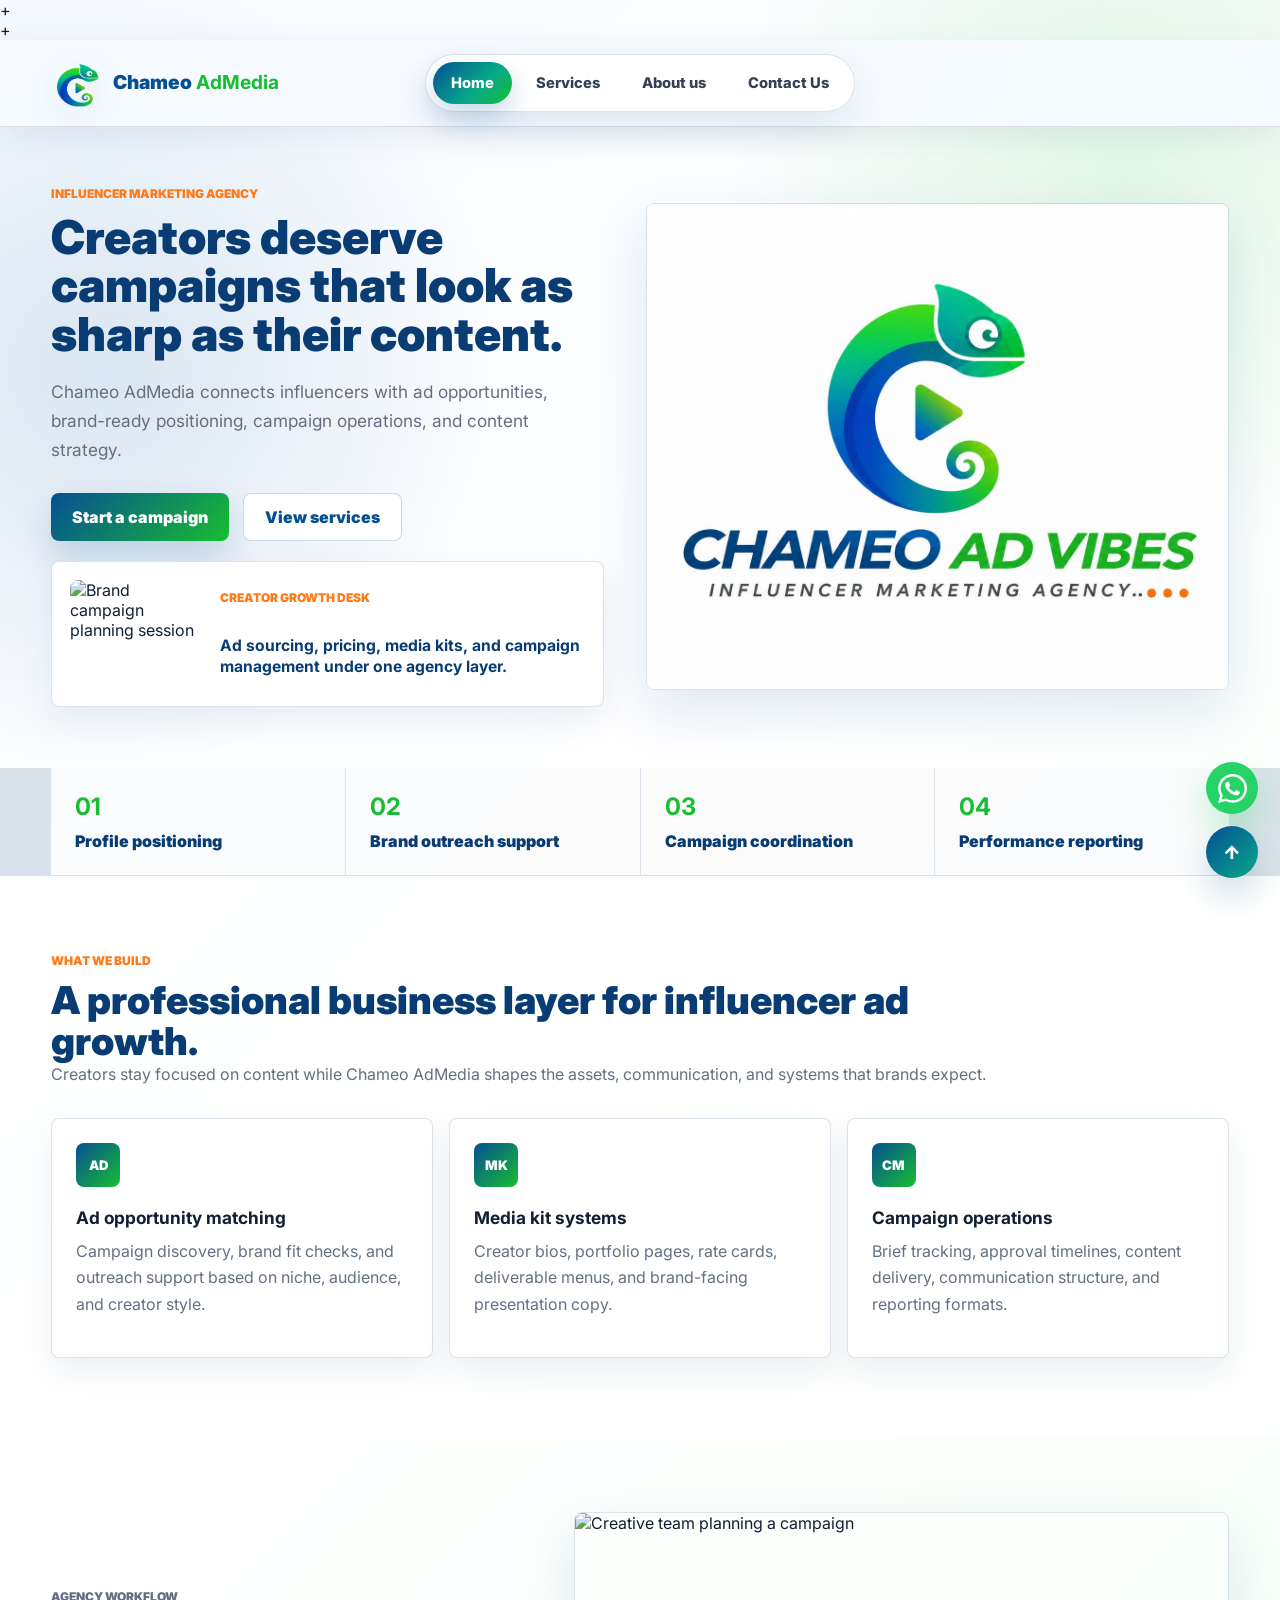
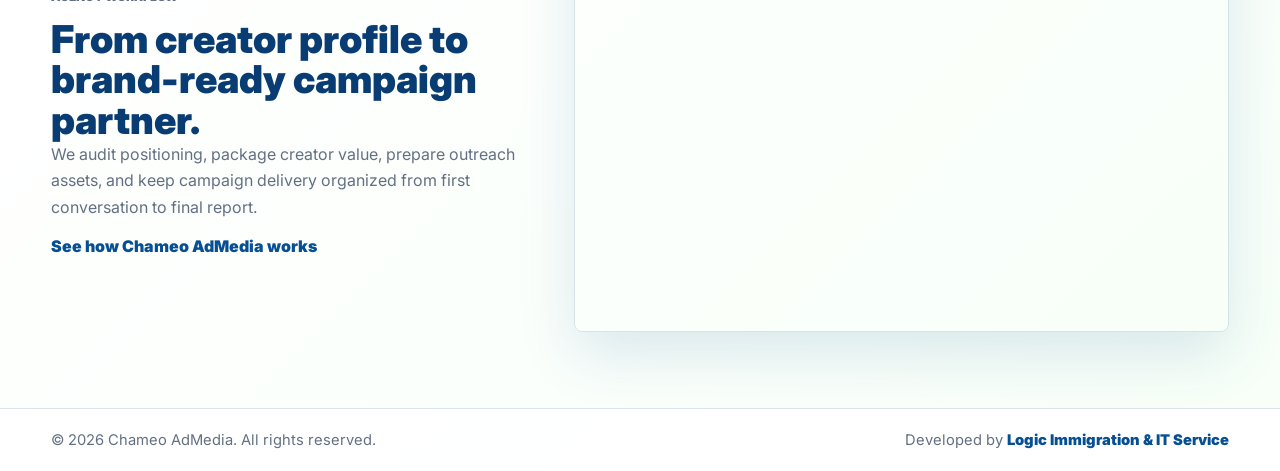
==== commit 8447a587: "refactor: rename project to Chameo AdMedia and add background decorative elements" ====
--- a/index.html
+++ b/index.html
@@ -4,7 +4,7 @@
 <head>
   <meta charset="UTF-8" />
   <meta name="viewport" content="width=device-width, initial-scale=1.0" />
-  <title>Chameo AdVibe</title>
+  <title>Chameo AdMedia</title>
   <link rel="icon" type="image/png" href="assets/chameo-icon-transparent.png" />
   <link rel="preconnect" href="https://fonts.googleapis.com" />
   <link rel="preconnect" href="https://fonts.gstatic.com" crossorigin />
@@ -17,13 +17,24 @@
 <body>
   <div class="page-loader" aria-label="Loading Chameo AdMedia">
     <div class="loader-mark"><img src="assets/chameo-icon-transparent.png" alt="" /></div>
-    <span>Chameo AdVibe</span>
+    <span>Chameo AdMedia</span>
+  </div>
+
+  <div class="bg-decorations" aria-hidden="true">
+    <div class="blob blob-1"></div>
+    <div class="blob blob-2"></div>
+    <div class="blob blob-3"></div>
+    <div class="blob blob-4"></div>
+    <div class="particle particle-1">+</div>
+    <div class="particle particle-2"></div>
+    <div class="particle particle-3">+</div>
+    <div class="particle particle-4"></div>
   </div>
 
   <header class="site-header">
-    <a class="brand" href="index.html" aria-label="Chameo AdVibe home">
-      <img src="assets/chameo-icon-transparent.png" alt="Chameo AdVibe icon" />
-      <span>Chameo <strong>AdVibe</strong></span>
+    <a class="brand" href="index.html" aria-label="Chameo AdMedia home">
+      <img src="assets/chameo-icon-transparent.png" alt="Chameo AdMedia icon" />
+      <span>Chameo <strong>AdMedia</strong></span>
     </a>
     <button class="menu-toggle" type="button" aria-label="Open menu"
       aria-expanded="false"><span></span><span></span><span></span></button>
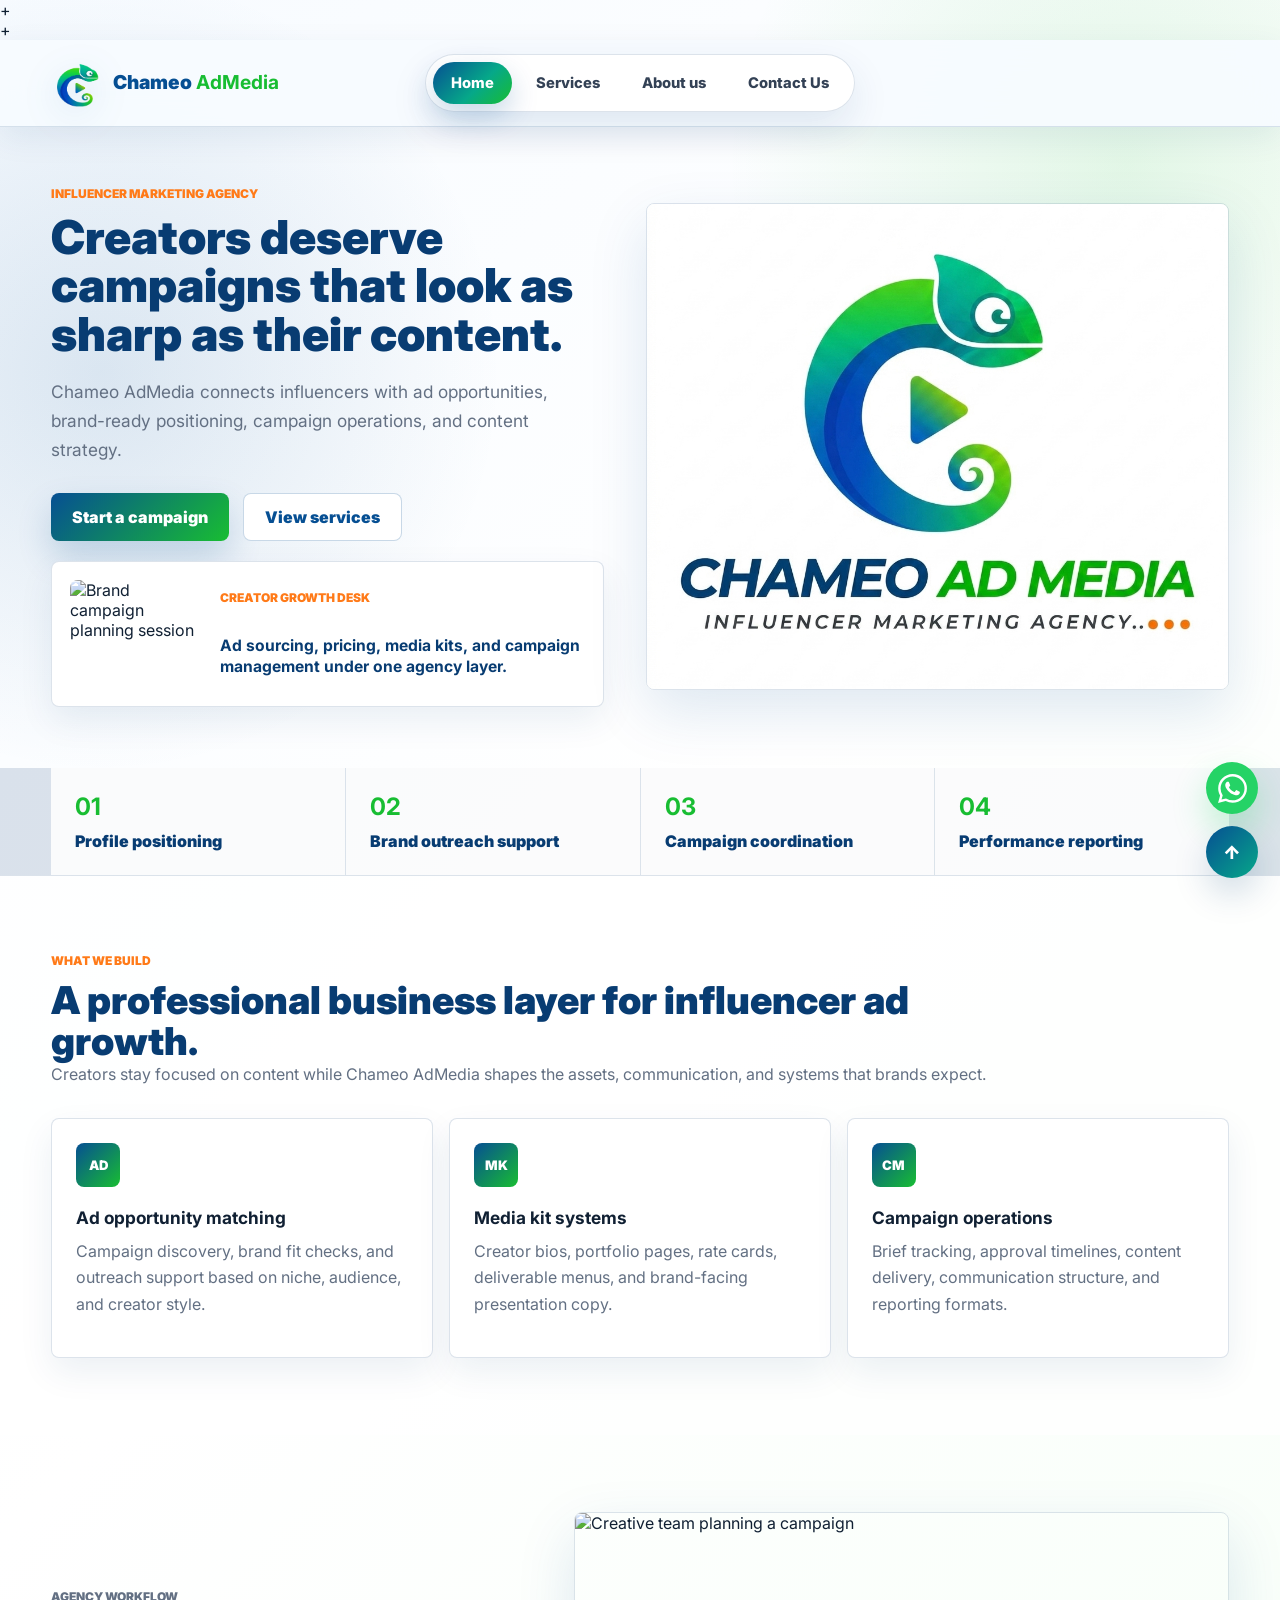
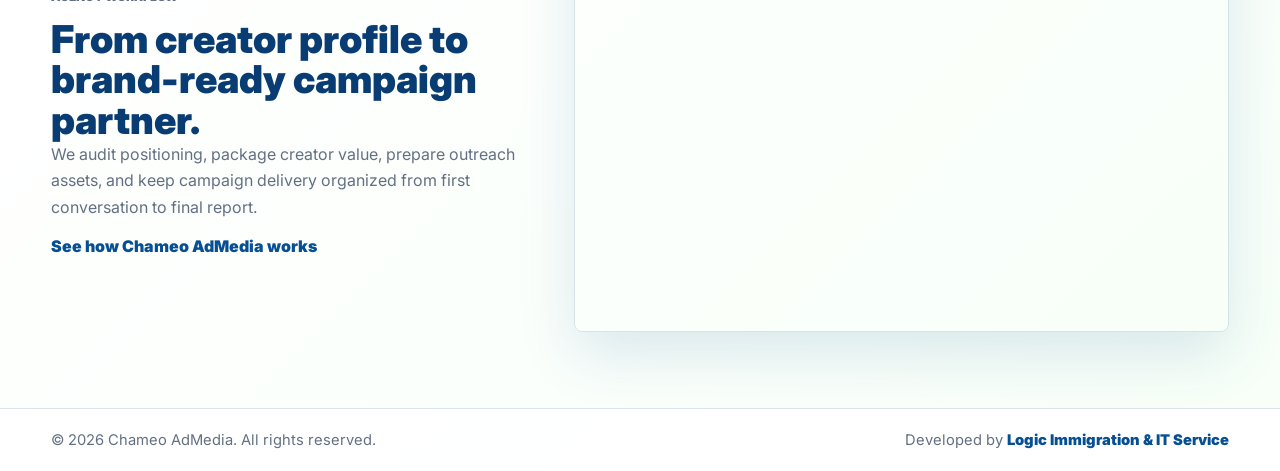
==== commit c2a799e3: "feat: update hero logo asset from JPEG to PNG format" ====
--- a/index.html
+++ b/index.html
@@ -49,7 +49,7 @@
   <main>
     <section class="hero editorial-hero">
       <div class="hero-media logo-container">
-        <img src="assets/chameo-logo.jpeg" alt="Chameo AdMedia logo" />
+        <img src="assets/chameo-logo.png" alt="Chameo AdMedia logo" />
       </div>
       <div class="hero-overlay animate-on-scroll fade-up">
         <p class="eyebrow">Influencer marketing agency</p>
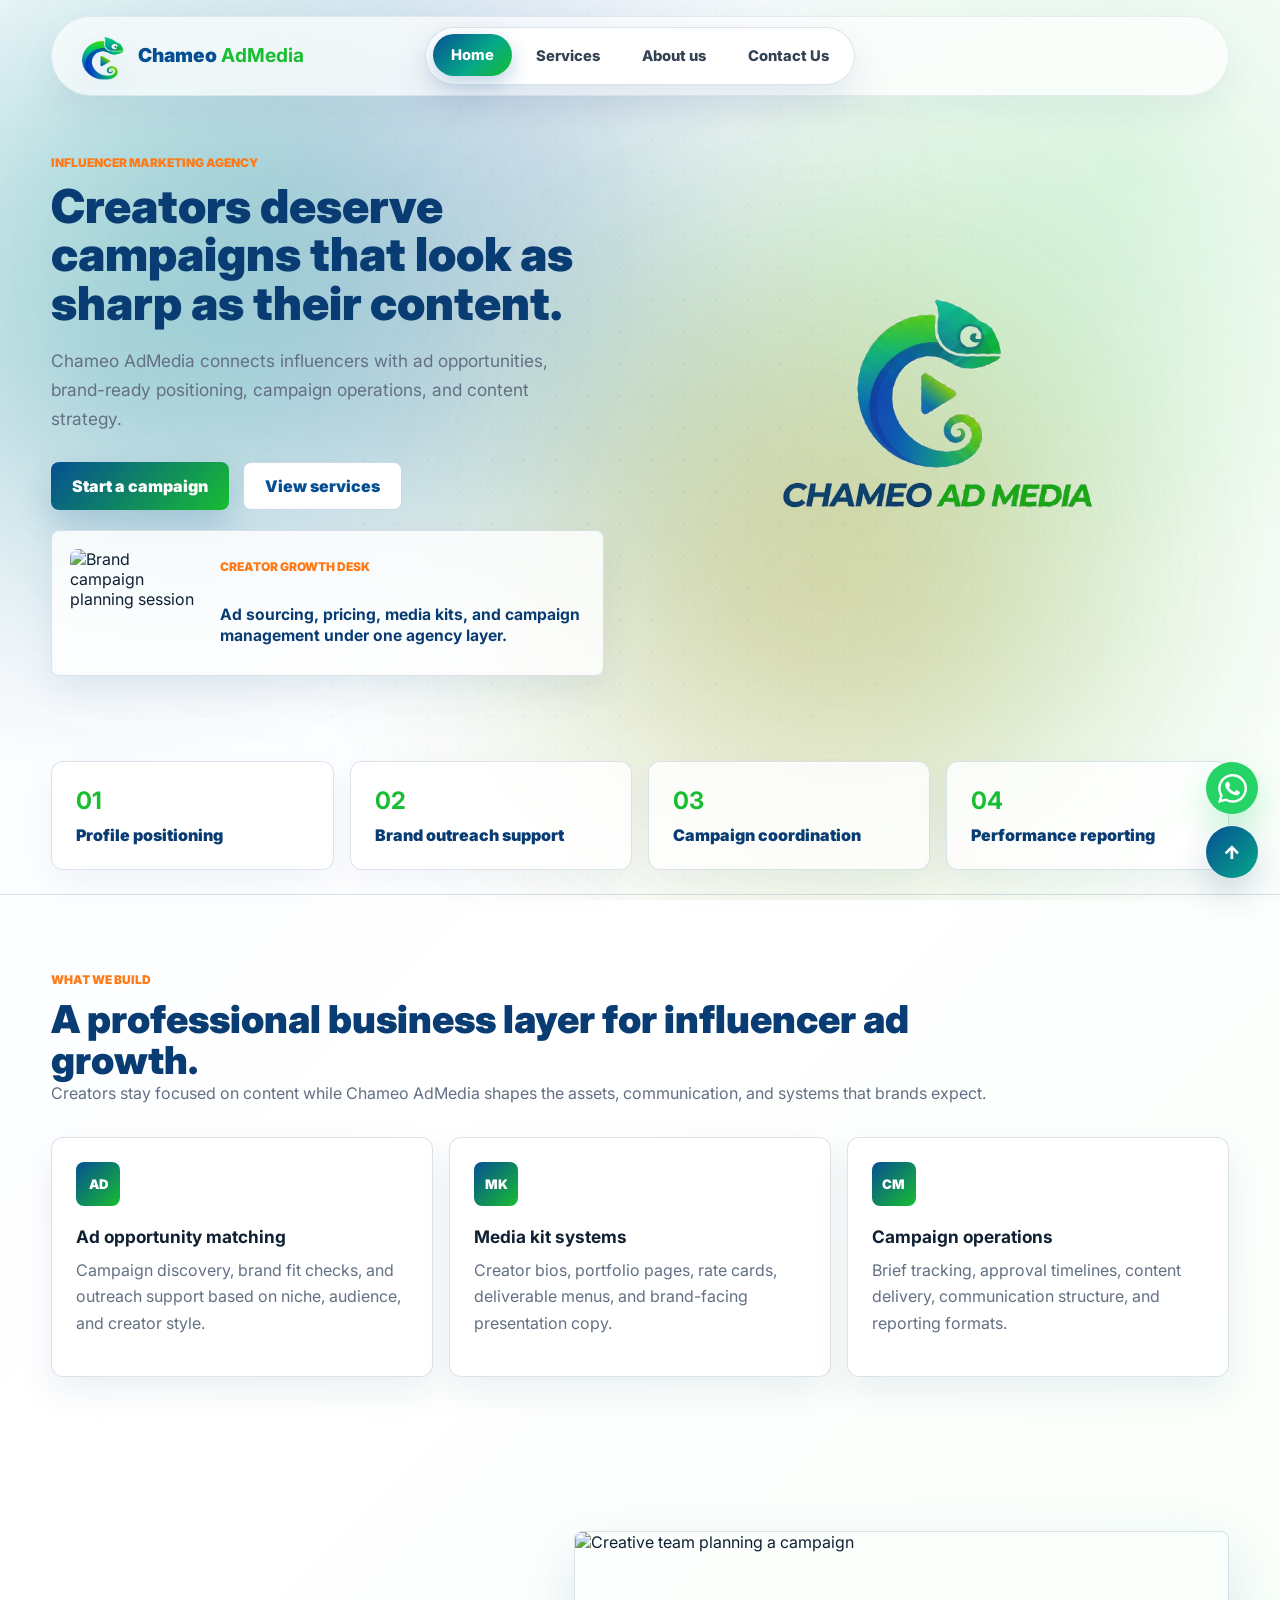
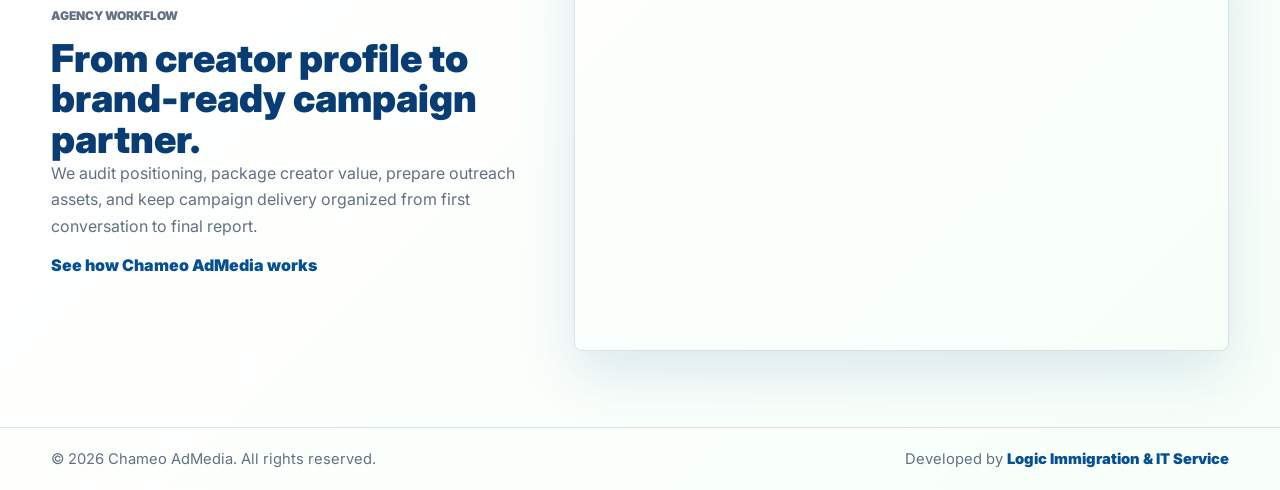
==== commit 3c11263e: "feat: add chameo-logo, update hero logo styling, and cache-bust static assets" ====
--- a/index.html
+++ b/index.html
@@ -11,7 +11,7 @@
   <link
     href="https://fonts.googleapis.com/css2?family=Inter:wght@400;500;600;700;800;900&family=Playfair+Display:wght@700;800&display=swap"
     rel="stylesheet" />
-  <link rel="stylesheet" href="styles.css" />
+  <link rel="stylesheet" href="styles.css?v=4" />
 </head>
 
 <body>
@@ -49,7 +49,7 @@
   <main>
     <section class="hero editorial-hero">
       <div class="hero-media logo-container">
-        <img src="assets/chameo-logo.png" alt="Chameo AdMedia logo" />
+        <img src="assets/chameo-logo.png?v=4" alt="Chameo AdMedia logo" />
       </div>
       <div class="hero-overlay animate-on-scroll fade-up">
         <p class="eyebrow">Influencer marketing agency</p>
--- a/styles.css
+++ b/styles.css
@@ -40,6 +40,163 @@
     linear-gradient(135deg, var(--paper) 0%, #ffffff 46%, #f7fff8 100%);
 }
 
+/* Background animations */
+.bg-decorations {
+  position: fixed;
+  inset: 0;
+  z-index: -1;
+  overflow: hidden;
+  pointer-events: none;
+}
+
+.bg-decorations::after {
+  content: "";
+  position: absolute;
+  inset: -100px;
+  background-image: radial-gradient(rgba(8, 60, 114, 0.08) 1.5px, transparent 1.5px);
+  background-size: 32px 32px;
+  mask-image: radial-gradient(circle at center, black, transparent 85%);
+  -webkit-mask-image: radial-gradient(circle at center, black, transparent 85%);
+  opacity: 0.85;
+  animation: move-grid 16s linear infinite;
+}
+
+@keyframes move-grid {
+  from {
+    transform: translate(0, 0);
+  }
+  to {
+    transform: translate(32px, 32px);
+  }
+}
+
+.blob {
+  position: absolute;
+  border-radius: 50%;
+  filter: blur(130px);
+  opacity: 0.32;
+  animation: float-blob 12s infinite alternate ease-in-out;
+}
+
+.blob-1 {
+  top: -5%;
+  left: 10%;
+  width: 600px;
+  height: 600px;
+  background: radial-gradient(circle, var(--blue) 0%, rgba(6, 79, 147, 0.2) 100%);
+  animation-duration: 15s;
+}
+
+.blob-2 {
+  bottom: 5%;
+  right: 5%;
+  width: 700px;
+  height: 700px;
+  background: radial-gradient(circle, var(--green) 0%, rgba(24, 189, 50, 0.2) 100%);
+  animation-duration: 18s;
+  animation-delay: -3s;
+}
+
+.blob-3 {
+  top: 35%;
+  left: 45%;
+  width: 500px;
+  height: 500px;
+  background: radial-gradient(circle, var(--orange) 0%, rgba(255, 122, 24, 0.2) 100%);
+  animation-duration: 14s;
+  animation-delay: -6s;
+}
+
+.blob-4 {
+  bottom: 40%;
+  left: -10%;
+  width: 550px;
+  height: 550px;
+  background: radial-gradient(circle, var(--teal) 0%, rgba(6, 168, 137, 0.2) 100%);
+  animation-duration: 16s;
+  animation-delay: -9s;
+}
+
+@keyframes float-blob {
+  0% {
+    transform: translate(0, 0) scale(1) rotate(0deg);
+  }
+  33% {
+    transform: translate(50px, -70px) scale(1.12) rotate(120deg);
+  }
+  66% {
+    transform: translate(-40px, 40px) scale(0.9) rotate(240deg);
+  }
+  100% {
+    transform: translate(0, 0) scale(1) rotate(360deg);
+  }
+}
+
+/* Floating particles */
+.particle {
+  position: absolute;
+  color: rgba(8, 60, 114, 0.25);
+  font-family: monospace;
+  font-size: 16px;
+  font-weight: bold;
+  pointer-events: none;
+  opacity: 0;
+  animation: float-particle 15s infinite linear;
+}
+
+.particle-1 {
+  top: 25%;
+  left: 15%;
+  animation-duration: 12s;
+  animation-delay: -2s;
+}
+
+.particle-2 {
+  top: 65%;
+  left: 10%;
+  width: 8px;
+  height: 8px;
+  border: 1.5px solid rgba(24, 189, 50, 0.35);
+  border-radius: 50%;
+  animation-duration: 18s;
+  animation-delay: -5s;
+}
+
+.particle-3 {
+  top: 30%;
+  right: 20%;
+  animation-duration: 14s;
+  animation-delay: -7s;
+}
+
+.particle-4 {
+  top: 75%;
+  right: 12%;
+  width: 10px;
+  height: 10px;
+  border: 1.5px solid rgba(255, 122, 24, 0.3);
+  transform: rotate(45deg);
+  animation-duration: 16s;
+  animation-delay: -10s;
+}
+
+@keyframes float-particle {
+  0% {
+    transform: translateY(0) rotate(0deg);
+    opacity: 0;
+  }
+  10% {
+    opacity: 0.8;
+  }
+  90% {
+    opacity: 0.8;
+  }
+  100% {
+    transform: translateY(-160px) rotate(360deg);
+    opacity: 0;
+  }
+}
+
 a {
   color: inherit;
   text-decoration: none;
@@ -137,19 +294,22 @@
 
 .site-header {
   position: sticky;
-  top: 0;
+  top: 16px;
   z-index: 50;
   display: grid;
   grid-template-columns: minmax(0, 1fr) auto minmax(0, 1fr);
   align-items: center;
   gap: 24px;
-  width: 100%;
-  max-width: 100vw;
-  padding: 14px var(--pad);
-  border-bottom: 1px solid var(--line);
-  background: rgba(247, 251, 255, 0.94);
-  box-shadow: 0 10px 32px rgba(8, 60, 114, 0.08);
-  backdrop-filter: blur(18px);
+  width: calc(100% - var(--pad) * 2);
+  margin: 16px auto 0;
+  padding: 10px 24px;
+  border: 1px solid rgba(8, 60, 114, 0.08);
+  border-radius: 999px;
+  background: rgba(255, 255, 255, 0.72);
+  box-shadow: 0 16px 36px rgba(8, 60, 114, 0.05);
+  backdrop-filter: blur(20px);
+  -webkit-backdrop-filter: blur(20px);
+  transition: border-radius 300ms ease, background 300ms ease, box-shadow 300ms ease;
 }
 
 .brand {
@@ -164,6 +324,11 @@
   font-weight: 900;
   line-height: 1;
   white-space: nowrap;
+  transition: transform 200ms ease;
+}
+
+.brand:hover {
+  transform: scale(1.02);
 }
 
 .brand img {
@@ -205,7 +370,7 @@
   color: #334155;
   font-size: 0.92rem;
   font-weight: 800;
-  transition: background 180ms ease, color 180ms ease, box-shadow 180ms ease;
+  transition: background 250ms ease, color 250ms ease, box-shadow 250ms ease, transform 250ms ease;
 }
 
 .main-nav a:hover,
@@ -213,12 +378,14 @@
   color: var(--blue);
   background: var(--blue-soft);
   outline: none;
+  transform: translateY(-1px);
 }
 
 .main-nav a.is-active {
   color: #fff;
   background: linear-gradient(135deg, var(--blue), var(--teal) 58%, var(--green));
-  box-shadow: 0 12px 28px rgba(6, 79, 147, 0.22);
+  box-shadow: 0 8px 20px rgba(6, 79, 147, 0.25);
+  transform: translateY(-1px);
 }
 
 .menu-toggle {
@@ -285,6 +452,24 @@
   inset: 0;
 }
 
+.hero-media.logo-container {
+  display: flex;
+  align-items: center;
+  justify-content: center;
+  background: transparent;
+  border: none;
+  box-shadow: none;
+}
+
+.hero-media.logo-container img {
+  position: relative !important;
+  width: 60% !important;
+  height: auto !important;
+  max-width: 60% !important;
+  max-height: 60% !important;
+  object-fit: contain !important;
+}
+
 .hero-media img,
 .hero-feature img,
 .page-hero img,
@@ -303,7 +488,9 @@
   padding: 18px;
   border: 1px solid var(--line);
   border-radius: 8px;
-  background: #fff;
+  background: rgba(255, 255, 255, 0.82);
+  backdrop-filter: blur(12px);
+  -webkit-backdrop-filter: blur(12px);
   box-shadow: 0 14px 34px rgba(8, 60, 114, 0.08);
 }
 
@@ -393,6 +580,11 @@
   padding: 0 21px;
   border-radius: 8px;
   font-weight: 900;
+  transition: transform 250ms cubic-bezier(0.2, 0.8, 0.2, 1),
+              box-shadow 250ms ease,
+              background 250ms ease,
+              color 250ms ease,
+              border-color 250ms ease;
 }
 
 .primary-action {
@@ -401,28 +593,59 @@
   box-shadow: 0 16px 34px rgba(6, 79, 147, 0.2);
 }
 
+.primary-action:hover {
+  transform: translateY(-2px);
+  box-shadow: 0 20px 40px rgba(6, 79, 147, 0.28);
+}
+
 .secondary-action {
   color: var(--blue);
   border: 1px solid rgba(6, 79, 147, 0.22);
   background: #fff;
 }
 
+.secondary-action:hover {
+  transform: translateY(-2px);
+  border-color: var(--blue);
+  box-shadow: 0 12px 28px rgba(8, 60, 114, 0.05);
+}
+
 .text-link {
   min-height: 0;
   padding: 0;
   color: var(--blue);
 }
 
+.text-link:hover {
+  color: var(--green);
+  transform: translateX(4px);
+}
+
 .stats-band {
   display: grid;
   grid-template-columns: repeat(4, 1fr);
-  gap: 1px;
-  background: var(--line);
+  gap: 16px;
+  background: transparent;
+  margin-top: 24px;
+  margin-bottom: 24px;
 }
 
 .stats-band article {
   padding: 24px;
-  background: rgba(255, 255, 255, 0.88);
+  border: 1px solid var(--line);
+  border-radius: 12px;
+  background: rgba(255, 255, 255, 0.82);
+  backdrop-filter: blur(12px);
+  -webkit-backdrop-filter: blur(12px);
+  box-shadow: 0 14px 34px rgba(8, 60, 114, 0.05);
+  transition: transform 300ms ease, background-color 300ms ease, box-shadow 300ms ease;
+}
+
+.stats-band article:hover {
+  transform: translateY(-4px);
+  background-color: rgba(255, 255, 255, 0.95);
+  z-index: 2;
+  box-shadow: 0 16px 36px rgba(8, 60, 114, 0.1);
 }
 
 .stats-band strong {
@@ -430,6 +653,11 @@
   margin-bottom: 10px;
   color: var(--green);
   font-size: 1.5rem;
+  transition: transform 300ms ease;
+}
+
+.stats-band article:hover strong {
+  transform: scale(1.1);
 }
 
 .stats-band span {
@@ -441,11 +669,11 @@
   padding-top: clamp(46px, 6vw, 88px);
   padding-bottom: clamp(46px, 6vw, 88px);
   border-top: 1px solid var(--line);
-  background: rgba(255, 255, 255, 0.78);
+  background: transparent;
 }
 
 .content-section.tinted {
-  background: linear-gradient(135deg, rgba(237, 247, 255, 0.86), rgba(239, 252, 242, 0.9));
+  background: transparent;
 }
 
 .section-heading {
@@ -483,9 +711,22 @@
 .price-card,
 .contact-card {
   border: 1px solid var(--line);
-  border-radius: 8px;
-  background: #fff;
+  border-radius: 12px;
+  background: rgba(255, 255, 255, 0.82);
+  backdrop-filter: blur(12px);
+  -webkit-backdrop-filter: blur(12px);
   box-shadow: 0 14px 34px rgba(8, 60, 114, 0.08);
+  transition: transform 350ms cubic-bezier(0.2, 0.8, 0.2, 1),
+              border-color 300ms ease,
+              box-shadow 350ms ease;
+}
+
+.feature-card:hover,
+.price-card:hover,
+.contact-card:hover {
+  transform: translateY(-6px);
+  border-color: rgba(6, 79, 147, 0.25);
+  box-shadow: 0 22px 48px rgba(8, 60, 114, 0.12);
 }
 
 .feature-card {
@@ -505,6 +746,12 @@
   background: linear-gradient(135deg, var(--blue), var(--green));
   font-size: 0.82rem;
   font-weight: 900;
+  transition: transform 350ms cubic-bezier(0.2, 0.8, 0.2, 1), background 350ms ease;
+}
+
+.feature-card:hover span,
+.audience-card:hover .card-icon {
+  transform: scale(1.1) rotate(3deg);
 }
 
 .image-story {
@@ -610,8 +857,10 @@
   overflow: hidden;
   padding: clamp(26px, 3vw, 38px);
   border: 1px solid rgba(8, 60, 114, 0.14);
-  border-radius: 8px;
-  background: #fff;
+  border-radius: 12px;
+  background: rgba(255, 255, 255, 0.82);
+  backdrop-filter: blur(12px);
+  -webkit-backdrop-filter: blur(12px);
   box-shadow: 0 26px 70px rgba(6, 79, 147, 0.14);
   isolation: isolate;
   transform: translateY(0) scale(1);
@@ -725,11 +974,11 @@
 }
 
 .influencers-card {
-  background: linear-gradient(180deg, #fff 0%, rgba(237, 247, 255, 0.78) 100%);
+  background: linear-gradient(180deg, rgba(255, 255, 255, 0.85) 0%, rgba(237, 247, 255, 0.7) 100%);
 }
 
 .brands-card {
-  background: linear-gradient(180deg, #fff 0%, rgba(239, 252, 242, 0.82) 100%);
+  background: linear-gradient(180deg, rgba(255, 255, 255, 0.85) 0%, rgba(239, 252, 242, 0.75) 100%);
 }
 
 .contact-section {
@@ -767,8 +1016,10 @@
   grid-template-columns: repeat(2, minmax(0, 1fr));
   gap: 16px;
   border: 1px solid var(--line);
-  border-radius: 8px;
-  background: #fff;
+  border-radius: 12px;
+  background: rgba(255, 255, 255, 0.82);
+  backdrop-filter: blur(12px);
+  -webkit-backdrop-filter: blur(12px);
   box-shadow: 0 14px 34px rgba(8, 60, 114, 0.08);
 }
 
@@ -840,7 +1091,7 @@
   padding: 22px var(--pad);
   border-top: 1px solid var(--line);
   color: var(--muted);
-  background: rgba(255, 255, 255, 0.9);
+  background: transparent;
   font-size: 0.92rem;
 }
 
@@ -926,8 +1177,9 @@
 
 body.effects-ready .animate-on-scroll {
   opacity: 0;
-  transform: translateY(18px);
-  transition: opacity 650ms ease, transform 650ms ease;
+  transform: translateY(24px) scale(0.98);
+  transition: opacity 800ms cubic-bezier(0.16, 1, 0.3, 1),
+              transform 800ms cubic-bezier(0.16, 1, 0.3, 1);
 }
 
 body.effects-ready .editorial-hero .animate-on-scroll,
@@ -937,11 +1189,11 @@
 }
 
 body.effects-ready .animate-on-scroll.slide-in-right {
-  transform: translateX(24px);
+  transform: translateX(32px) scale(0.98);
 }
 
 body.effects-ready .animate-on-scroll.slide-in-left {
-  transform: translateX(-24px);
+  transform: translateX(-32px) scale(0.98);
 }
 
 body.effects-ready .animate-on-scroll.in-view {
@@ -951,8 +1203,9 @@
 
 body.effects-ready .animate-on-scroll.stagger > * {
   opacity: 0;
-  transform: translateY(18px);
-  transition: opacity 650ms ease, transform 650ms ease;
+  transform: translateY(24px) scale(0.98);
+  transition: opacity 800ms cubic-bezier(0.16, 1, 0.3, 1),
+              transform 800ms cubic-bezier(0.16, 1, 0.3, 1);
 }
 
 body.effects-ready .animate-on-scroll.stagger.in-view > * {
@@ -961,15 +1214,15 @@
 }
 
 body.effects-ready .animate-on-scroll.stagger.in-view > *:nth-child(2) {
-  transition-delay: 90ms;
+  transition-delay: 100ms;
 }
 
 body.effects-ready .animate-on-scroll.stagger.in-view > *:nth-child(3) {
-  transition-delay: 180ms;
+  transition-delay: 200ms;
 }
 
 body.effects-ready .animate-on-scroll.stagger.in-view > *:nth-child(4) {
-  transition-delay: 270ms;
+  transition-delay: 300ms;
 }
 
 .reveal-text span {
@@ -1000,13 +1253,19 @@
     grid-template-columns: minmax(0, 1fr) auto;
   }
 
+  body.nav-open .site-header {
+    border-radius: 24px;
+    background: rgba(255, 255, 255, 0.95);
+  }
+
   .main-nav {
     display: none;
     grid-column: 1 / -1;
     justify-self: stretch;
     flex-direction: column;
     align-items: stretch;
-    border-radius: 8px;
+    border-radius: 16px;
+    margin-top: 12px;
   }
 
   body.nav-open .main-nav {
@@ -1067,7 +1326,13 @@
     justify-content: space-between;
     gap: 12px;
     overflow: hidden;
-    max-width: 100vw;
+    width: calc(100% - 32px);
+    margin: 12px auto 0;
+  }
+
+  body.nav-open .site-header {
+    overflow: visible;
+    border-radius: 20px;
   }
 
   .brand {
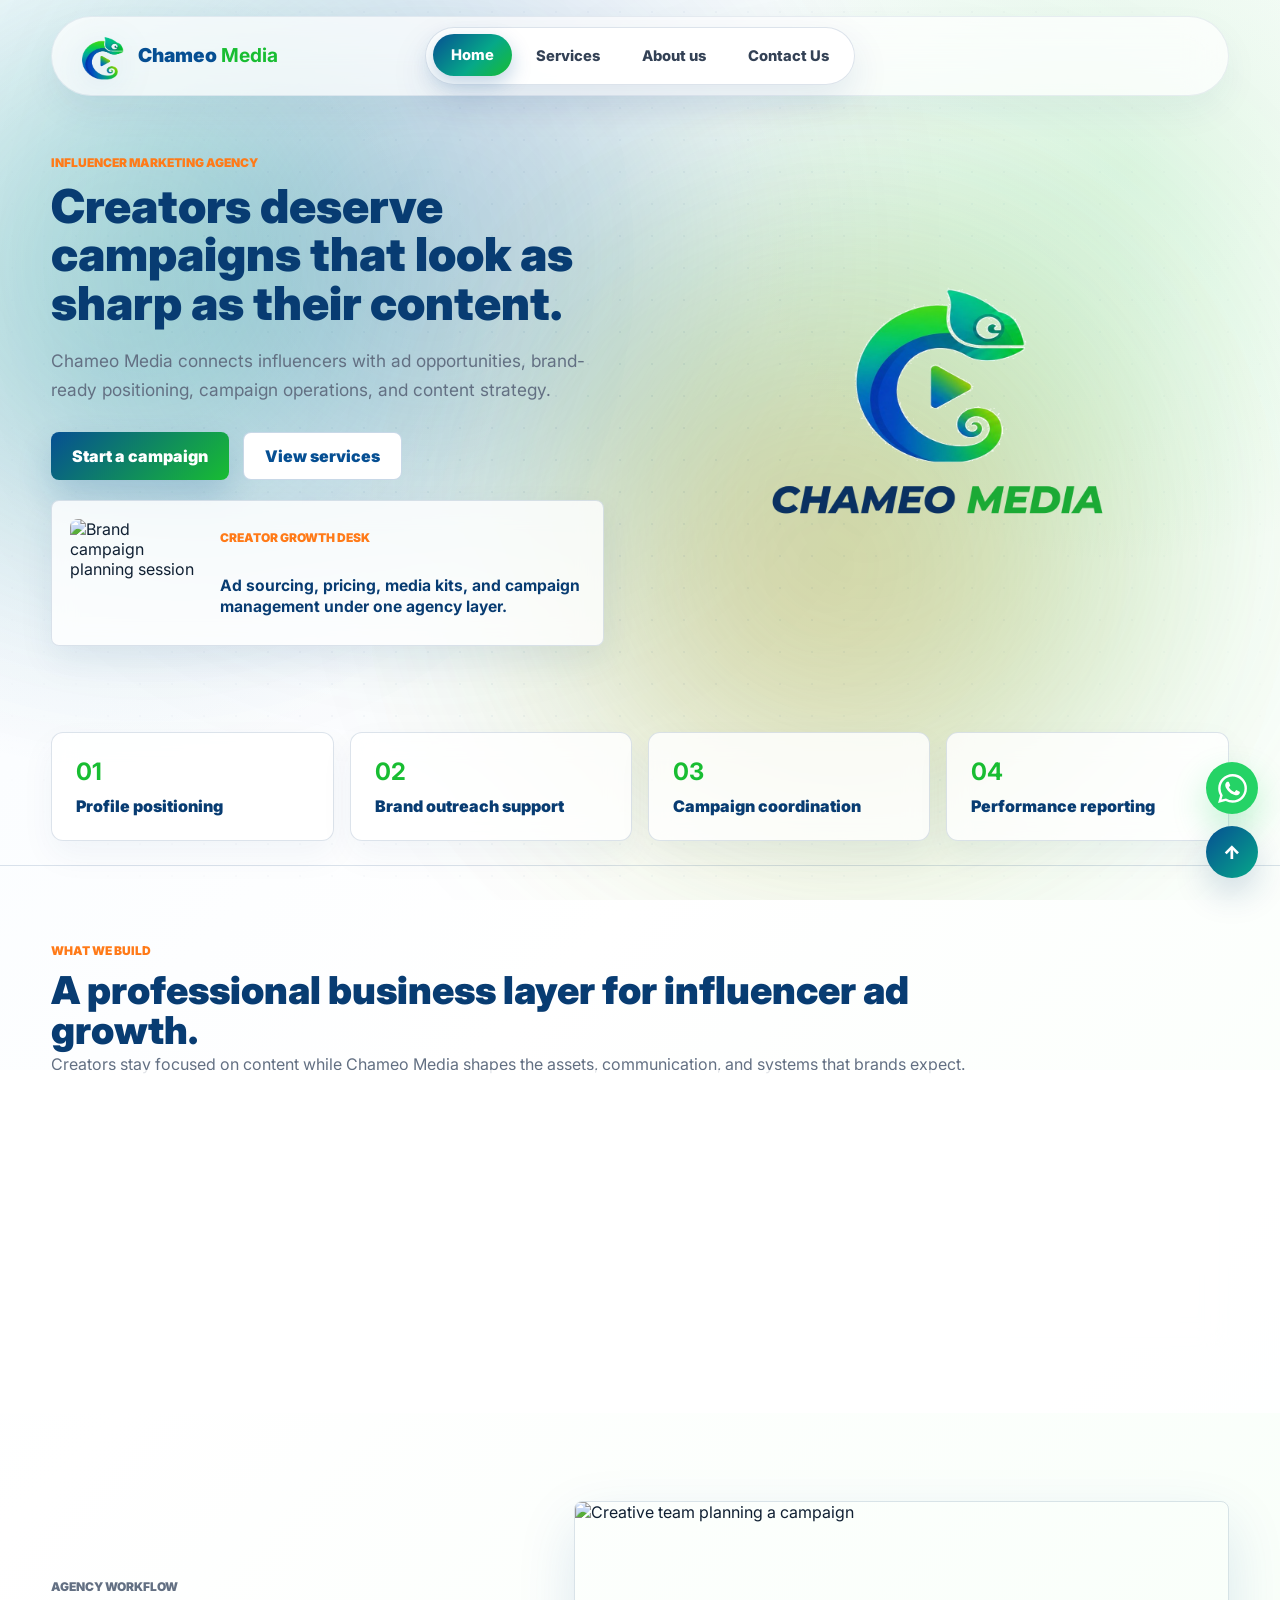
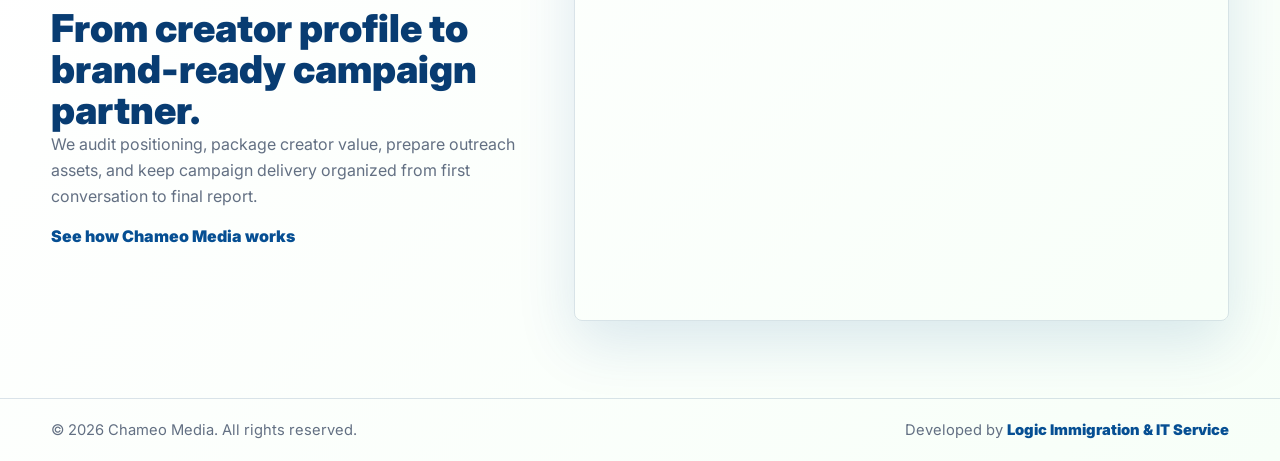
==== commit 971a6dfc: "chore: rename brand to Chameo Media and add project assets" ====
--- a/index.html
+++ b/index.html
@@ -4,7 +4,7 @@
 <head>
   <meta charset="UTF-8" />
   <meta name="viewport" content="width=device-width, initial-scale=1.0" />
-  <title>Chameo AdMedia</title>
+  <title>Chameo Media</title>
   <link rel="icon" type="image/png" href="assets/chameo-icon-transparent.png" />
   <link rel="preconnect" href="https://fonts.googleapis.com" />
   <link rel="preconnect" href="https://fonts.gstatic.com" crossorigin />
@@ -15,9 +15,9 @@
 </head>
 
 <body>
-  <div class="page-loader" aria-label="Loading Chameo AdMedia">
+  <div class="page-loader" aria-label="Loading Chameo Media">
     <div class="loader-mark"><img src="assets/chameo-icon-transparent.png" alt="" /></div>
-    <span>Chameo AdMedia</span>
+    <span>Chameo Media</span>
   </div>
 
   <div class="bg-decorations" aria-hidden="true">
@@ -32,9 +32,9 @@
   </div>
 
   <header class="site-header">
-    <a class="brand" href="index.html" aria-label="Chameo AdMedia home">
-      <img src="assets/chameo-icon-transparent.png" alt="Chameo AdMedia icon" />
-      <span>Chameo <strong>AdMedia</strong></span>
+    <a class="brand" href="index.html" aria-label="Chameo Media home">
+      <img src="assets/chameo-icon-transparent.png" alt="Chameo Media icon" />
+      <span>Chameo <strong>Media</strong></span>
     </a>
     <button class="menu-toggle" type="button" aria-label="Open menu"
       aria-expanded="false"><span></span><span></span><span></span></button>
@@ -49,13 +49,13 @@
   <main>
     <section class="hero editorial-hero">
       <div class="hero-media logo-container">
-        <img src="assets/chameo-logo.png?v=4" alt="Chameo AdMedia logo" />
+        <img src="assets/chameo-logo.png?v=4" alt="Chameo Media logo" />
       </div>
       <div class="hero-overlay animate-on-scroll fade-up">
         <p class="eyebrow">Influencer marketing agency</p>
         <h1 class="animate-on-scroll reveal-text"><span>Creators deserve campaigns that look as sharp as their
             content.</span></h1>
-        <p>Chameo AdMedia connects influencers with ad opportunities, brand-ready positioning, campaign operations, and
+        <p>Chameo Media connects influencers with ad opportunities, brand-ready positioning, campaign operations, and
           content strategy.</p>
         <div class="hero-actions">
           <a class="primary-action" href="contact.html">Start a campaign</a>
@@ -64,6 +64,10 @@
       </div>
       <aside class="hero-feature animate-on-scroll fade-up">
         <img src="https://images.unsplash.com/photo-1556761175-b413da4baf72?auto=format&fit=crop&w=800&q=80"
+          srcset="https://images.unsplash.com/photo-1556761175-b413da4baf72?auto=format&fit=crop&w=480&q=70 480w,
+                  https://images.unsplash.com/photo-1556761175-b413da4baf72?auto=format&fit=crop&w=800&q=80 800w"
+          sizes="(max-width: 720px) 100vw, 400px"
+          decoding="async"
           alt="Brand campaign planning session" />
         <span>Creator Growth Desk</span>
         <strong>Ad sourcing, pricing, media kits, and campaign management under one agency layer.</strong>
@@ -82,7 +86,7 @@
         <p class="eyebrow">What we build</p>
         <h2 class="animate-on-scroll reveal-text"><span>A professional business layer for influencer ad growth.</span>
         </h2>
-        <p>Creators stay focused on content while Chameo AdMedia shapes the assets, communication, and systems that
+        <p>Creators stay focused on content while Chameo Media shapes the assets, communication, and systems that
           brands expect.</p>
       </div>
       <div class="feature-grid animate-on-scroll stagger">
@@ -108,21 +112,26 @@
         </h2>
         <p>We audit positioning, package creator value, prepare outreach assets, and keep campaign delivery organized
           from first conversation to final report.</p>
-        <a class="text-link" href="about.html">See how Chameo AdMedia works</a>
+        <a class="text-link" href="about.html">See how Chameo Media works</a>
       </div>
       <img class="animate-on-scroll slide-in-right"
         src="https://images.unsplash.com/photo-1552664730-d307ca884978?auto=format&fit=crop&w=1200&q=80"
+        srcset="https://images.unsplash.com/photo-1552664730-d307ca884978?auto=format&fit=crop&w=600&q=70 600w,
+                https://images.unsplash.com/photo-1552664730-d307ca884978?auto=format&fit=crop&w=1200&q=80 1200w"
+        sizes="(max-width: 1060px) 100vw, 50vw"
+        loading="lazy"
+        decoding="async"
         alt="Creative team planning a campaign" />
     </section>
   </main>
   <footer class="site-footer">
-    <p>© 2026 Chameo AdMedia. All rights reserved.</p>
+    <p>© 2026 Chameo Media. All rights reserved.</p>
     <p>Developed by <a href="https://www.logicservices.online" target="_blank" rel="noopener noreferrer">Logic
         Immigration &amp; IT Service</a></p>
   </footer>
   <div class="floating-actions" aria-label="Quick actions">
     <a class="whatsapp-button"
-      href="https://wa.me/917382498529?text=Hello%20Chameo%20AdMedia%2C%20I%20would%20like%20to%20chat%20about%20Influencer%20ad%20services."
+      href="https://wa.me/917382498529?text=Hello%20Chameo%20Media%2C%20I%20would%20like%20to%20chat%20about%20Influencer%20ad%20services."
       target="_blank" rel="noopener noreferrer" aria-label="Chat on WhatsApp"><svg viewBox="0 0 24 24"
         aria-hidden="true" fill="currentColor">
         <path
--- a/styles.css
+++ b/styles.css
@@ -1249,6 +1249,18 @@
 }
 
 @media (max-width: 1060px) {
+  /* Disable heavy background animations on mobile and tablet to optimize loading and rendering performance */
+  .bg-decorations::after {
+    animation: none !important;
+  }
+  .blob {
+    animation: none !important;
+  }
+  .particle {
+    animation: none !important;
+    display: none !important;
+  }
+
   .site-header {
     grid-template-columns: minmax(0, 1fr) auto;
   }
